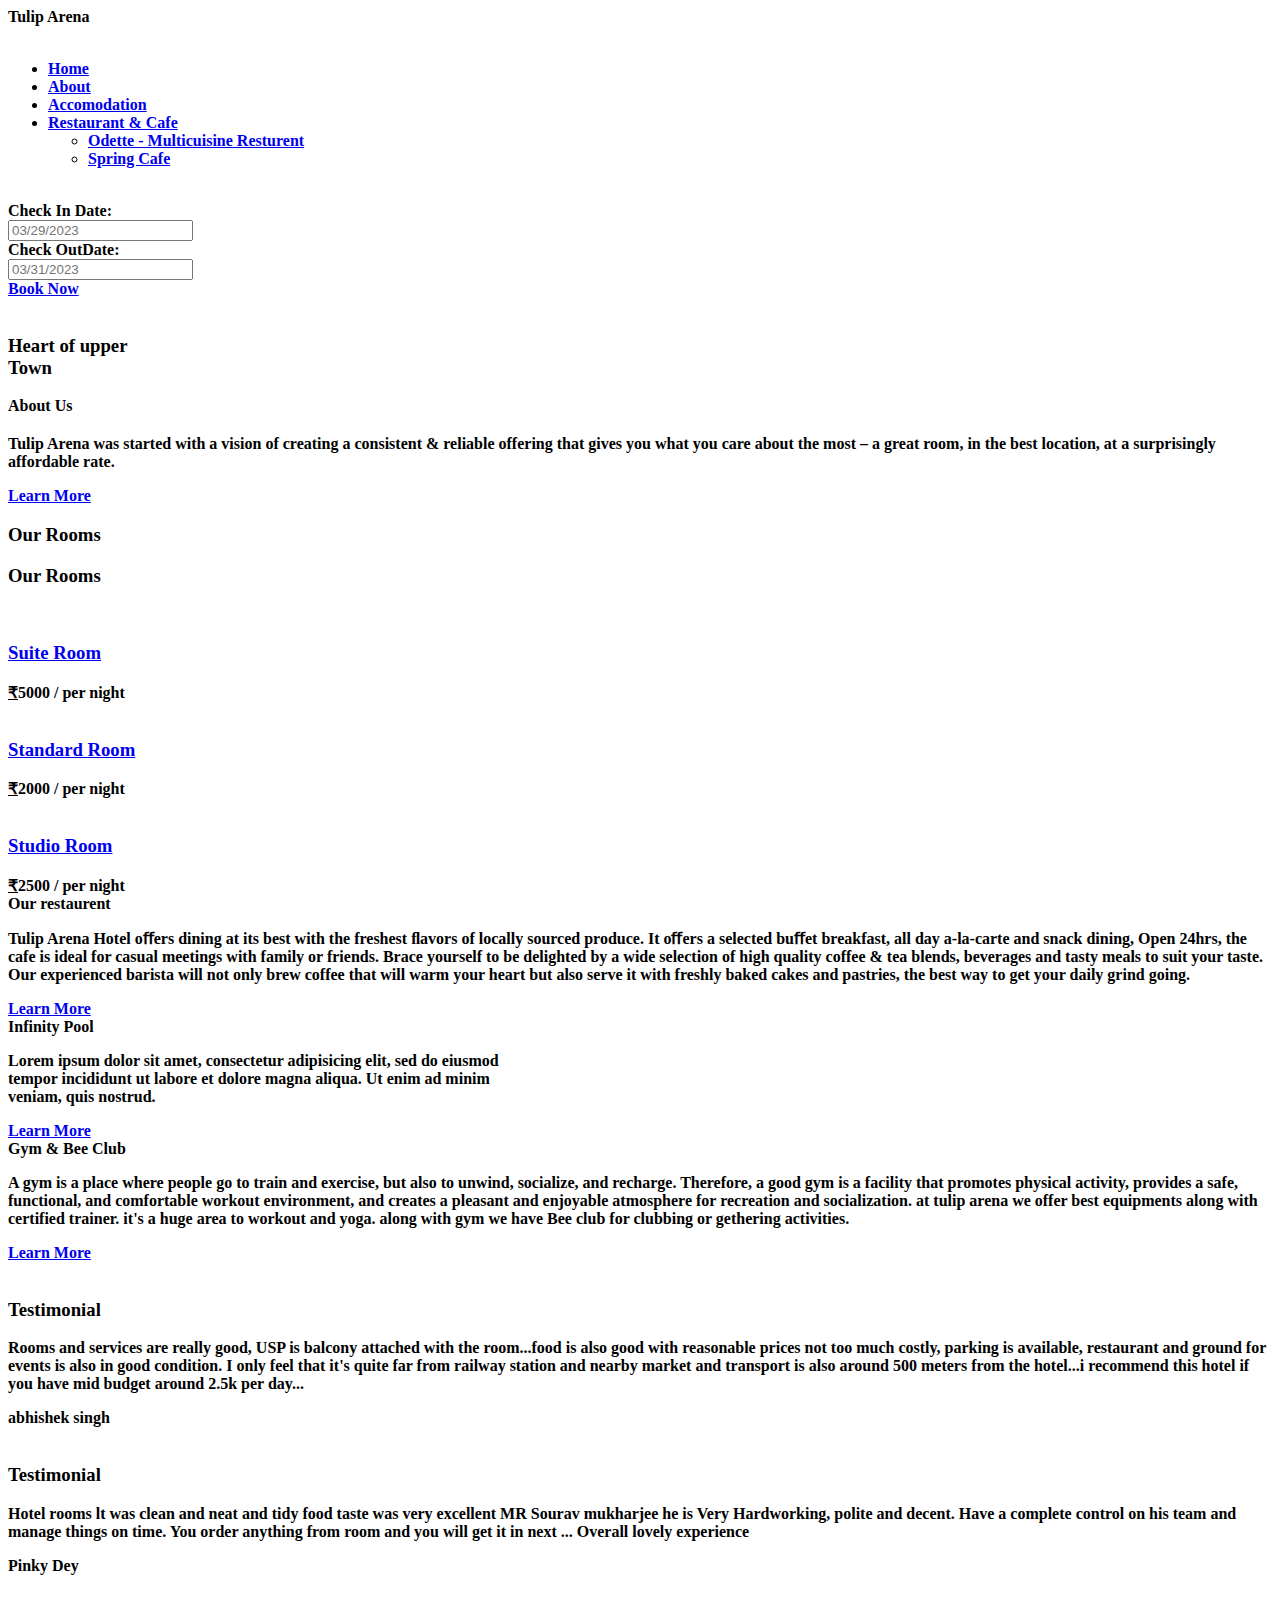
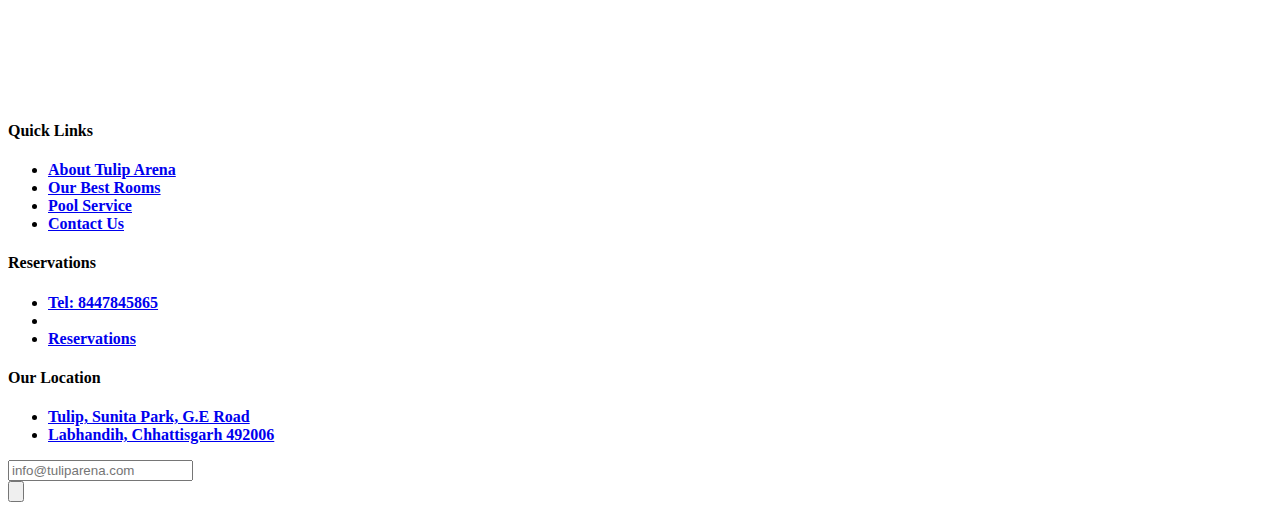
==== index.html @ 08079fbd "Add files via upload" ====
<!doctype html>
<html class="no-js" lang="zxx">
    <head>
        <meta charset="utf-8">
        <meta http-equiv="x-ua-compatible" content="ie=edge">
        <title>Tulip Arena</title>
        <meta name="description" content="">
        <meta name="viewport" content="width=device-width, initial-scale=1">

        <link rel="manifest" href="site.webmanifest">
		<link rel="shortcut icon" type="image/x-icon" href="assets/img/favicon.ico">

		<!-- CSS here -->
            <link rel="stylesheet" href="assets/css/bootstrap.min.css">
            <link rel="stylesheet" href="assets/css/owl.carousel.min.css">
            <link rel="stylesheet" href="assets/css/gijgo.css">
            <link rel="stylesheet" href="assets/css/slicknav.css">
            <link rel="stylesheet" href="assets/css/animate.min.css">
            <link rel="stylesheet" href="assets/css/magnific-popup.css">
            <link rel="stylesheet" href="assets/css/fontawesome-all.min.css">
            <link rel="stylesheet" href="assets/css/themify-icons.css">
            <link rel="stylesheet" href="assets/css/slick.css">
            <link rel="stylesheet" href="assets/css/nice-select.css">
            <link rel="stylesheet" href="assets/css/style.css">
            <link rel="stylesheet" href="assets/css/responsive.css">
   </head>

   <body>
       
    <!-- Preloader Start -->
    <div id="preloader-active">
        <div class="preloader d-flex align-items-center justify-content-center">
            <div class="preloader-inner position-relative">
                <div class="preloader-circle"></div>
                <div class="preloader-img pere-text">
                    <strong>Tulip Arena</b>
                </div>
            </div>
        </div>
    </div>
    <!-- Preloader Start -->

    <header>
        <!-- Header Start -->
       <div class="header-area header-sticky">
            <div class="main-header ">
                <div class="container">
                    <div class="row align-items-center">
                        <!-- logo -->
                        <div class="col-xl-2 col-lg-2">
                            <div class="logo f-right  ">
                               <a href="index.html"><img src="assets/img/logo/Screenshot 2023-03-29 153939.jpg" alt=""></a>
                            </div>
                        </div>
                    <div class="col-xl-8 col-lg-8">
                            <!-- main-menu -->
                            <div class="main-menu f-right d-none d-lg-block">
                                <nav>     
                                    <ul id="navigation">                                                                                                                                         
                                        <li><a href="index.html">Home</a></li>
                                        <li><a href="about.html">About</a></li>
                                        <li><a href="rooms.html">Accomodation</a></li>
                                        <li><a href="rest & cafe.html">Restaurant & Cafe</a>
                                            <ul class="submenu">
                                                <li><a href="#">Odette - Multicuisine Resturent</a>
                                                <li><a href="#">Spring Cafe</a></li>
                                            </ul>
                                        </li>  
                                    </ul>
                                </div>    
                                </nav>
                            </div>
                        </div>             
                        <div class="col-xl-2 col-lg-2">
                            <!-- header-btn -->
                        </div>
                        <!-- Mobile Menu -->
                        <div class="col-12">
                            <div class="mobile_menu d-block d-lg-none"></div>
                        </div>
                    </div>
                </div>
            </div>
       </div>
        <!-- Header End -->
    </header>
    <main>

        <!-- slider Area Start-->
        <div class="slider-area ">
                <a href="index.html"><img src="assets/img/hero/tulip banner02.jpg" alt=""></a>
        </div>
        <!-- slider Area End-->

        <div class="booking-area">
            <div class="container">
                
               <div class="row ">
               <div class="col-12">
                <form action="">
                <div class="booking-wrap d-flex justify-content-between align-items-center">

                    <!-- select in date -->
                    <div class="single-select-box mb-30">
                        <!-- select out date -->
                        <div class="boking-tittle">
                            <span> Check In Date:</span>
                        </div>
                        <div class="boking-datepicker">
                            <input id="datepicker1"  placeholder="03/29/2023" />
                        </div>
                   </div>
                    <!-- Single Select Box -->
                    <div class="single-select-box mb-30">
                        <!-- select out date -->
                        <div class="boking-tittle">
                            <span>Check OutDate:</span>
                        </div>
                        <div class="boking-datepicker">
                            <input id="datepicker2"  placeholder="03/31/2023" />
                        </div>
                   </div>
                    

                    <!-- Single Select Box -->
                    <div class="single-select-box pt-45 mb-30">
                        <a href="https://booking.tuliparena.com/booking/book-rooms-tuliparena" class="btn select-btn">Book Now</a>
                   </div>
               

                </div>
            </form>
               </div>
               </div>
            </div>
        </div>
        <!-- Booking Room End-->

        <!-- Make customer Start-->
        <section class="make-customer-area customar-padding fix">
            <div class="container-fluid p-0">
                <div class="row">
                   <div class="col-xl-5 col-lg-6">
                        <div class="customer-img mb-120">
                            <img src="assets/img/customer/ieo7ofoa.png" class="customar-img1" alt="">
                            <img src="assets/img/customer/customar2.png" class="customar-img2" alt="">
                            <div class="service-experience heartbeat">
                                <h3>Heart of upper<br>Town</h3>
                            </div>
                        </div>
                   </div>
                    <div class=" col-xl-4 col-lg-4">
                        <div class="customer-caption">
                            <span>About Us</span>
                            <h2></h2>
                            <div class="caption-details">
                                <p class="pera-dtails">Tulip Arena was started with a vision of creating a consistent & reliable offering that gives you what you care about the most – a great room, in the best location, at a surprisingly affordable rate. </p>
                                <a href="about.html" class="btn more-btn1">Learn More <i class="ti-angle-right"></i> </a>
                            </div>
                        </div>
                    </div>
                </div>
            </div>
        </section>
        <!-- Make customer End-->

        <!-- Room Start -->
        <section class="room-area">
            <div class="container">
                <div class="row justify-content-center">
                    <div class="col-xl-8">
                        <!--font-back-tittle  -->
                        <div class="font-back-tittle mb-45">
                            <div class="archivment-front">
                                <h3>Our Rooms</h3>
                            </div>
                            <h3 class="archivment-back">Our Rooms</h3>
                        </div>
                    </div>
                </div>
                <div class="row">
                    <div class="col-xl-4 col-lg-6 col-md-6">
                        <!-- Single Room -->
                        <div class="single-room mb-50">
                            <div class="room-img">
                               <a href="suit room.html"><img src="assets/img/rooms/IMG_4791.JPG" alt=""></a>
                            </div>
                            <div class="room-caption">
                                <h3><a href="suit room.html">Suite Room</a></h3>
                                <div class="per-night">
                                    <span><u>₹</u>5000 <span>/ per night</span></span>
                                </div>
                            </div>
                        </div>
                    </div>
                    <div class="col-xl-4 col-lg-6 col-md-6">
                        <!-- Single Room -->
                        <div class="single-room mb-50">
                            <div class="room-img">
                               <a href="rooms.html"><img src="assets/img/rooms/IMG_4954.JPG" alt=""></a>
                            </div>
                            <div class="room-caption">
                                <h3><a href="standard room.html">Standard Room</a></h3>
                                <div class="per-night">
                                    <span><u>₹</u>2000 <span>/ per night</span></span>
                                </div>
                            </div>
                        </div>
                    </div>
                    <div class="col-xl-4 col-lg-6 col-md-6">
                        <!-- Single Room -->
                        <div class="single-room mb-50">
                            <div class="room-img">
                               <a href="rooms.html"> <img src="assets/img/rooms/IMG_20220917_151944new1.jpg" alt=""></a>
                            </div>
                            <div class="room-caption">
                                <h3><a href="studio room.html">Studio Room</a></h3>
                                <div class="per-night">
                                    <span><u>₹</u>2500 <span>/ per night</span></span>
                                </div>
                            </div>
                        </div>
                    </div>   
            </div>

        </section>
        <!-- Room End -->

        <!-- Dining Start -->
        <div class="dining-area dining-padding-top">
            <!-- Single Left img -->
            <div class="single-dining-area left-img">
                <div class="container">
                    <div class="row justify-content-end">
                        <div class="col-lg-8 col-md-8">
                            <div class="dining-caption">
                                <span>Our restaurent</span>
                                <p>Tulip Arena Hotel oﬀers dining at its best with the freshest ﬂavors of locally sourced produce. It oﬀers a selected buﬀet breakfast, all day a-la-carte and snack dining, 
                                    Open 24hrs, the cafe is ideal for casual meetings with family or friends. Brace yourself to be delighted by a wide selection of high quality coffee & tea blends, beverages and tasty meals to suit your taste. 
                                    Our experienced barista will not only brew coffee that will warm your heart but also serve it with freshly baked cakes and pastries, the best way to get your daily grind going.</p>
                                <a href="rest & cafe.html" class="btn border-btn">Learn More <i class="ti-angle-right"></i> </a>
                            </div>
                        </div>
                    </div>
                </div>
            </div> 
            <!-- single Right img -->
            <div class="single-dining-area right-img">
                <div class="container">
                    <div class="row justify-content-start">
                        <div class="col-lg-8 col-md-8">
                            <div class="dining-caption text-right">
                                <span>Infinity Pool</span>
                                <p>Lorem ipsum dolor sit amet, consectetur adipisicing elit, sed do eiusmod<br> tempor incididunt ut labore et dolore magna aliqua. Ut enim ad minim <br>veniam, quis nostrud.</p>
                                <a href="pool.html" class="btn border-btn">Learn More  <i class="ti-angle-right"></i></a>
                            </div>
                        </div>
                    </div>
                </div>
            </div>
            <div class="single-dining-area left2-img">
                <div class="container">
                    <div class="row justify-content-end">
                        <div class="col-lg-8 col-md-8">
                            <div class="dining-caption">
                                <span>Gym & Bee Club</span>
                                <p>
                                    A gym is a place where people go to train and exercise, but also to unwind, socialize, and recharge. Therefore, a good gym is a facility that promotes physical activity, provides a safe, functional, and comfortable workout environment, 
                                    and creates a pleasant and enjoyable atmosphere for recreation and socialization. at tulip arena we offer best equipments along with certified trainer. it's a huge area to workout and yoga. along with gym we have Bee club for clubbing or gethering activities.</p>
                                <a href="services.html" class="btn border-btn">Learn More <i class="ti-angle-right"></i> </a>
                            </div>
                        </div>
                    </div>
                </div>
            </div> 
        </div>
        <!-- Dining End -->

        <!-- Testimonial Start -->
        <div class="testimonial-area testimonial-padding">
            <div class="container">
               <div class="row justify-content-center">
                    <div class="col-xl-9 col-lg-9 col-md-9">
                        <div class="h1-testimonial-active">
                            <!-- Single Testimonial -->
                            <div class="single-testimonial pt-65">
                                <!-- Testimonial tittle -->
                                <div class="font-back-tittle mb-105">
                                    <div class="archivment-front">
                                        <img src="assets/img/comment/unnamed (2).png" alt="">
                                    </div>
                                    <h3 class="archivment-back">Testimonial</h3>
                                </div>
                                 <!-- Testimonial Content -->
                                <div class="testimonial-caption text-center">
                                    <p>Rooms and services are really good, USP is balcony attached with the room...food is also good with reasonable prices not too much costly, parking is available, restaurant and ground for events is also in good condition. I only feel that it's quite far from railway station and nearby market and transport is also around 500 meters from the hotel...i recommend this hotel if you have mid budget around 2.5k per day...</p>
                                    <!-- Rattion -->
                                    <div class="testimonial-ratting">
                                        <i class="fas fa-star"></i>
                                        <i class="fas fa-star"></i>
                                        <i class="fas fa-star"></i>
                                        <i class="fas fa-star"></i>
                                        <i class="fas fa-star"></i>
                                    </div>
                                    <div class="rattiong-caption">
                                        <span>abhishek singh</span>
                                    </div>
                                </div>
                            </div>
                            <!-- Single Testimonial -->
                            <div class="single-testimonial  pt-65">
                                <!-- Testimonial tittle -->
                                <div class="font-back-tittle mb-105">
                                    <div class="archivment-front">
                                        <img src="assets/img/comment/unnamed 3.png" alt="">
                                    </div>
                                    <h3 class="archivment-back">Testimonial</h3>
                                </div>
                                <!-- Testimonial Content -->
                                <div class="testimonial-caption text-center">
                                    <p>Hotel rooms lt was clean and neat and tidy food taste was very excellent MR Sourav mukharjee he is Very Hardworking, polite and decent. Have a complete control on his team and manage things on time. You order anything from room and you will get it in next ... Overall lovely experience</p>
                                    <div class="testimonial-ratting">
                                        <a href="#"><i class="fas fa-star"></i></a>
                                        <a href="#"><i class="fas fa-star"></i></a>
                                        <a href="#"><i class="fas fa-star"></i></a>
                                        <a href="#"><i class="fas fa-star"></i></a>
                                        <a href="#"><i class="fas fa-star"></i></a>
                                    </div>
                                    <div class="rattiong-caption">
                                        <span>Pinky Dey</span>
                                    </div>
                                </div>
                            </div>
                        </div>
                    </div>
               </div>
            </div>
        </div>
        <!-- Testimonial End -->


        <!-- Gallery img Start-->
        <div class="gallery-area fix">
            <div class="container-fluid p-0">
                <div class="row">
                    <div class="col-md-12">
                        <div class="gallery-active owl-carousel">
                            <div class="gallery-img">
                                <a href="#"><img src="assets/img/gallery/1.jpg" alt=""></a>
                            </div>
                            <div class="gallery-img">
                                <a href="#"><img src="assets/img/gallery/Lawn 4.JPG" alt=""></a>
                            </div>
                            <div class="gallery-img">
                                <a href="#"><img src="assets/img/gallery/IMG-20211206-WA0007.jpg" alt=""></a>
                            </div>
                            <div class="gallery-img">
                                <a href="#"><img src="assets/img/gallery/IMG-20211114-WA0019.jpg" alt=""></a>
                            </div>
                            <div class="gallery-img">
                                <a href="#"><img src="assets/img/gallery/Reception 2.jpg" alt=""></a>
                            </div>
                            <div class="gallery-img">
                                <a href="#"><img src="assets/img/gallery/Gym1.jpg" alt=""></a>
                            </div>
                        </div>
                    </div>
                </div>
            </div>
        </div>
        <!-- Gallery img End-->
    </main>
   <footer>
       <!-- Footer Start-->
       <div class="footer-area black-bg footer-padding">
           <div class="container">
               <div class="row d-flex justify-content-between">
                   <div class="col-xl-3 col-lg-3 col-md-4 col-sm-6">
                      <div class="single-footer-caption mb-30">
                         <!-- logo -->
                         <div class="footer-logo">
                           <a href="index.html"><img src="assets/img/logo/logotulip.jpg" alt=""></a>
                         </div>
                         <div class="footer-social footer-social2">
                             <a href="https://www.facebook.com/tuliparena"><i class="fab fa-facebook-f"></i></a>
                             <a href="https://twitter.com/tuliparena"><i class="fab fa-twitter"></i></a>
                             <a href="https://www.instagram.com/tulip_arena/"><i class="fab fa-instagram"></i></a>
                         </div>
                      </div>
                   </div>
                   <div class="col-xl-3 col-lg-3 col-md-3 col-sm-5">
                       <div class="single-footer-caption mb-30">
                           <div class="footer-tittle">
                               <h4>Quick Links</h4>
                               <ul>
                                   <li><a href="about.html">About Tulip Arena</a></li>
                                   <li><a href="rooms.html">Our Best Rooms</a></li>
                                   <li><a href="pool.html">Pool Service</a></li>
                                   <li><a href="contact.html">Contact Us</a></li>
                               </ul>
                           </div>
                       </div>
                   </div>
                   <div class="col-xl-3 col-lg-3 col-md-3 col-sm-3">
                       <div class="single-footer-caption mb-30">
                           <div class="footer-tittle">
                               <h4>Reservations</h4>
                               <ul>
                                   <li><a href="#">Tel: 8447845865</a></li>
                                   <li><a href="#"></a></li>
                                   <li><a href="https://booking.tuliparena.com/booking/book-rooms-tuliparena">Reservations</a></li>
                               </ul>
                           </div>
                       </div>
                   </div>
                   <div class="col-xl-3 col-lg-3 col-md-4  col-sm-5">
                       <div class="single-footer-caption mb-30">
                           <div class="footer-tittle">
                               <h4>Our Location</h4>
                               <ul>
                                   <li><a href="#">Tulip, Sunita Park, G.E Road</a></li>
                                   <li><a href="#">Labhandih, Chhattisgarh 492006</a></li>
                               </ul>
                               <!-- Form -->
                                <div class="footer-form" >
                                    <div id="mc_embed_signup">
                                        <form target="_blank" action="https://spondonit.us12.list-manage.com/subscribe/post?u=1462626880ade1ac87bd9c93a&amp;id=92a4423d01"
                                        method="get" class="subscribe_form relative mail_part">
                                            <input type="email" name="email" id="newsletter-form-email" placeholder="info@tuliparena.com"
                                            class="placeholder hide-on-focus" onfocus="this.placeholder = ''"
                                            onblur="this.placeholder = ' info@tuliparena.com '">
                                            <div class="form-icon">
                                              <button type="submit" name="submit" id="newsletter-submit"
                                              class="email_icon newsletter-submit button-contactForm"><img src="assets/img/logo/form-iocn.jpg" alt=""></button>
                                            </div>
                                            <div class="mt-10 info"></div>
                                        </form>
                                    </div>
                                </div>
                           </div>
                       </div>
                   </div>
               </div>
           </div>
       </div>
       <!-- Footer End-->
   </footer>
   
	<!-- JS here -->
	
		<!-- All JS Custom Plugins Link Here here -->
        <script src="./assets/js/vendor/modernizr-3.5.0.min.js"></script>
		
		<!-- Jquery, Popper, Bootstrap -->
		<script src="./assets/js/vendor/jquery-1.12.4.min.js"></script>
        <script src="./assets/js/popper.min.js"></script>
        <script src="./assets/js/bootstrap.min.js"></script>
	    <!-- Jquery Mobile Menu -->
        <script src="./assets/js/jquery.slicknav.min.js"></script>

		<!-- Jquery Slick , Owl-Carousel Plugins -->
        <script src="./assets/js/owl.carousel.min.js"></script>
        <script src="./assets/js/slick.min.js"></script>
        <!-- Date Picker -->
        <script src="./assets/js/gijgo.min.js"></script>
		<!-- One Page, Animated-HeadLin -->
        <script src="./assets/js/wow.min.js"></script>
		<script src="./assets/js/animated.headline.js"></script>
        <script src="./assets/js/jquery.magnific-popup.js"></script>

		<!-- Scrollup, nice-select, sticky -->
        <script src="./assets/js/jquery.scrollUp.min.js"></script>
        <script src="./assets/js/jquery.nice-select.min.js"></script>
		<script src="./assets/js/jquery.sticky.js"></script>
        
        <!-- contact js -->
        <script src="./assets/js/contact.js"></script>
        <script src="./assets/js/jquery.form.js"></script>
        <script src="./assets/js/jquery.validate.min.js"></script>
        <script src="./assets/js/mail-script.js"></script>
        <script src="./assets/js/jquery.ajaxchimp.min.js"></script>
        
		<!-- Jquery Plugins, main Jquery -->	
        <script src="./assets/js/plugins.js"></script>
        <script src="./assets/js/main.js"></script>
        
    </body>
</html>
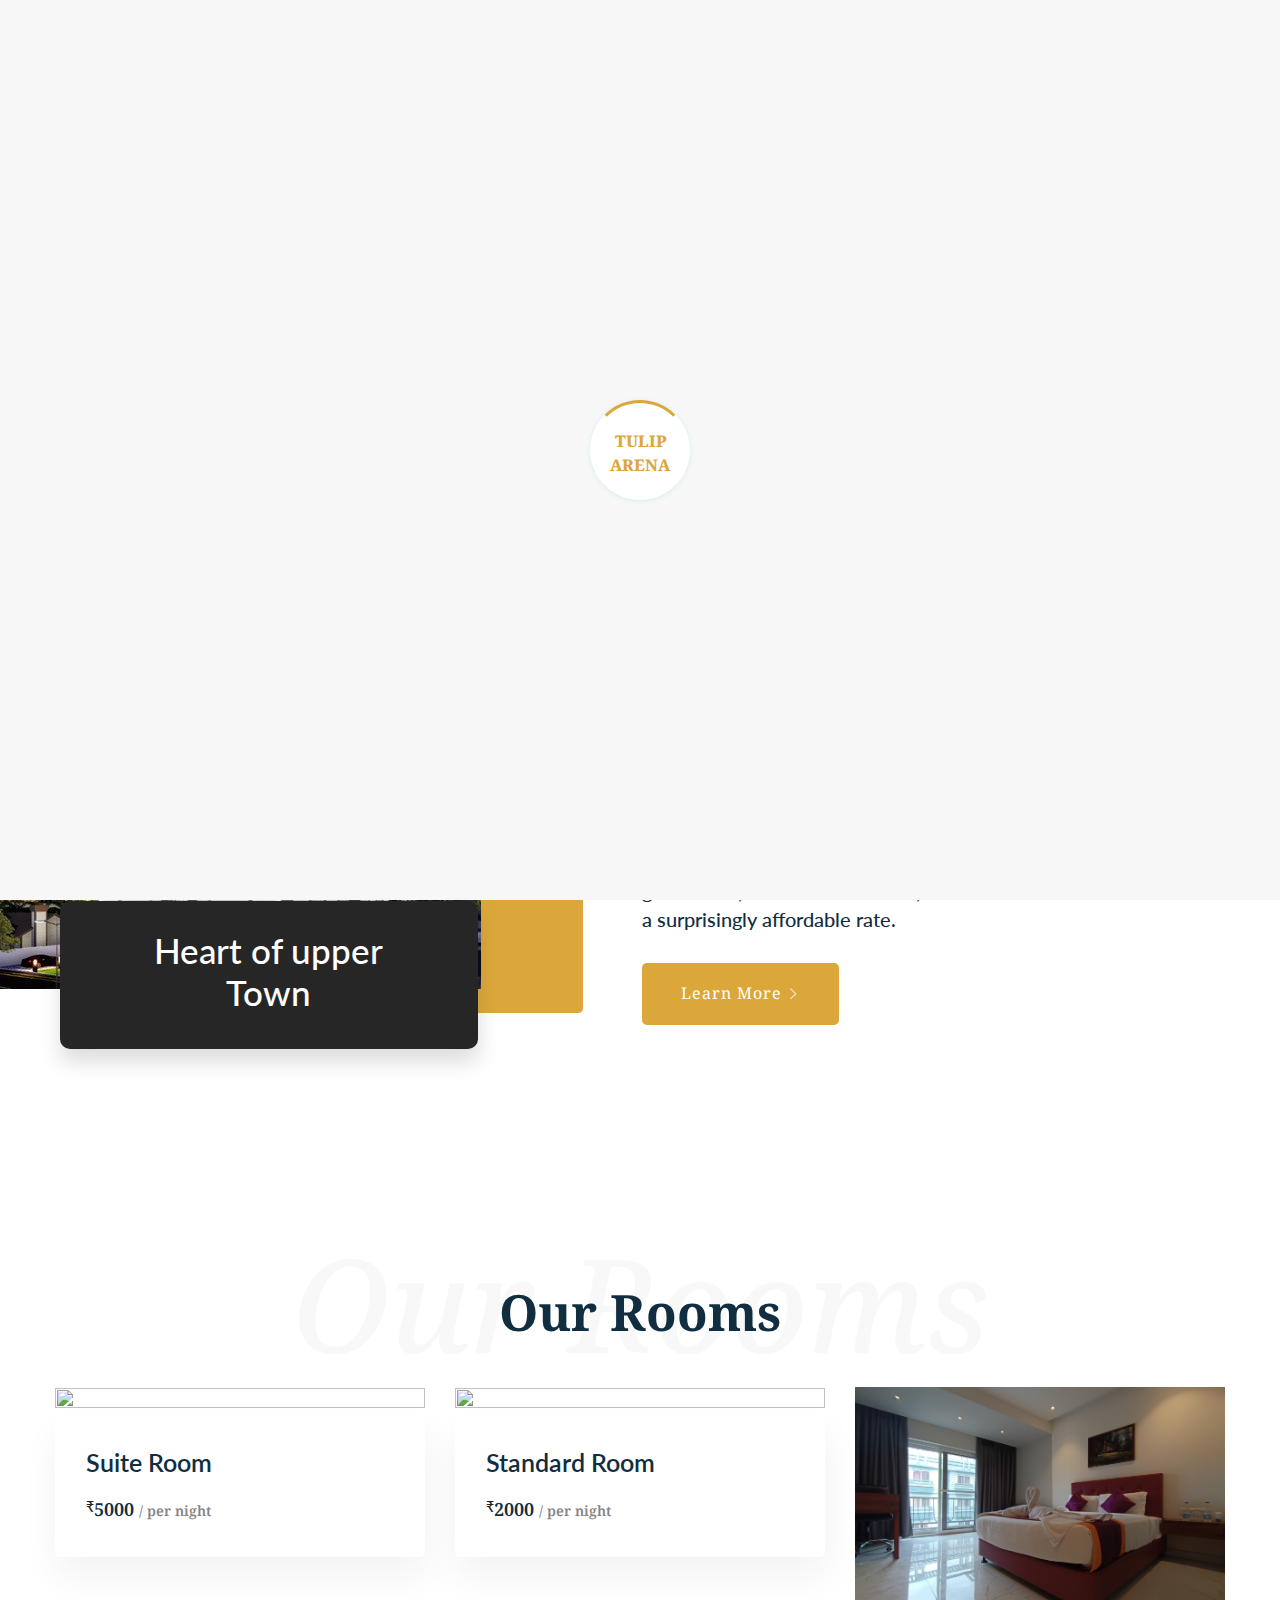
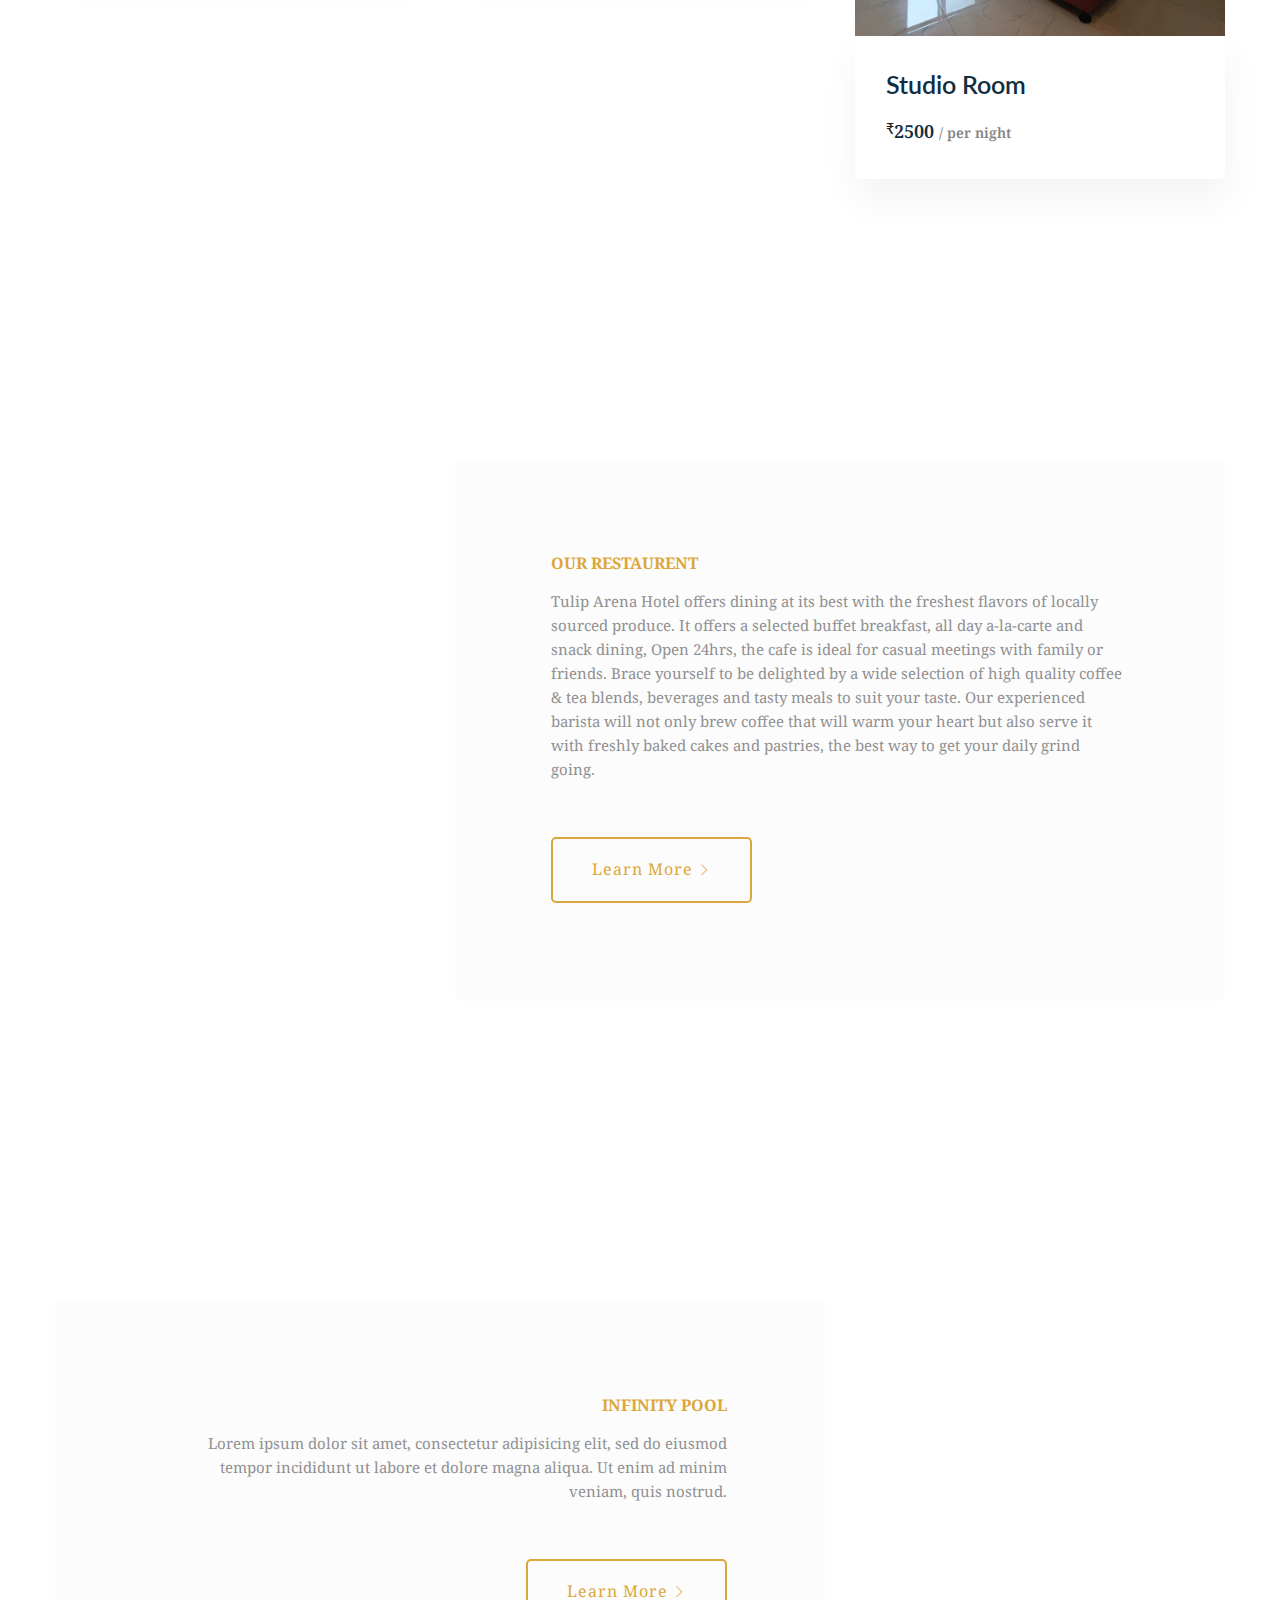
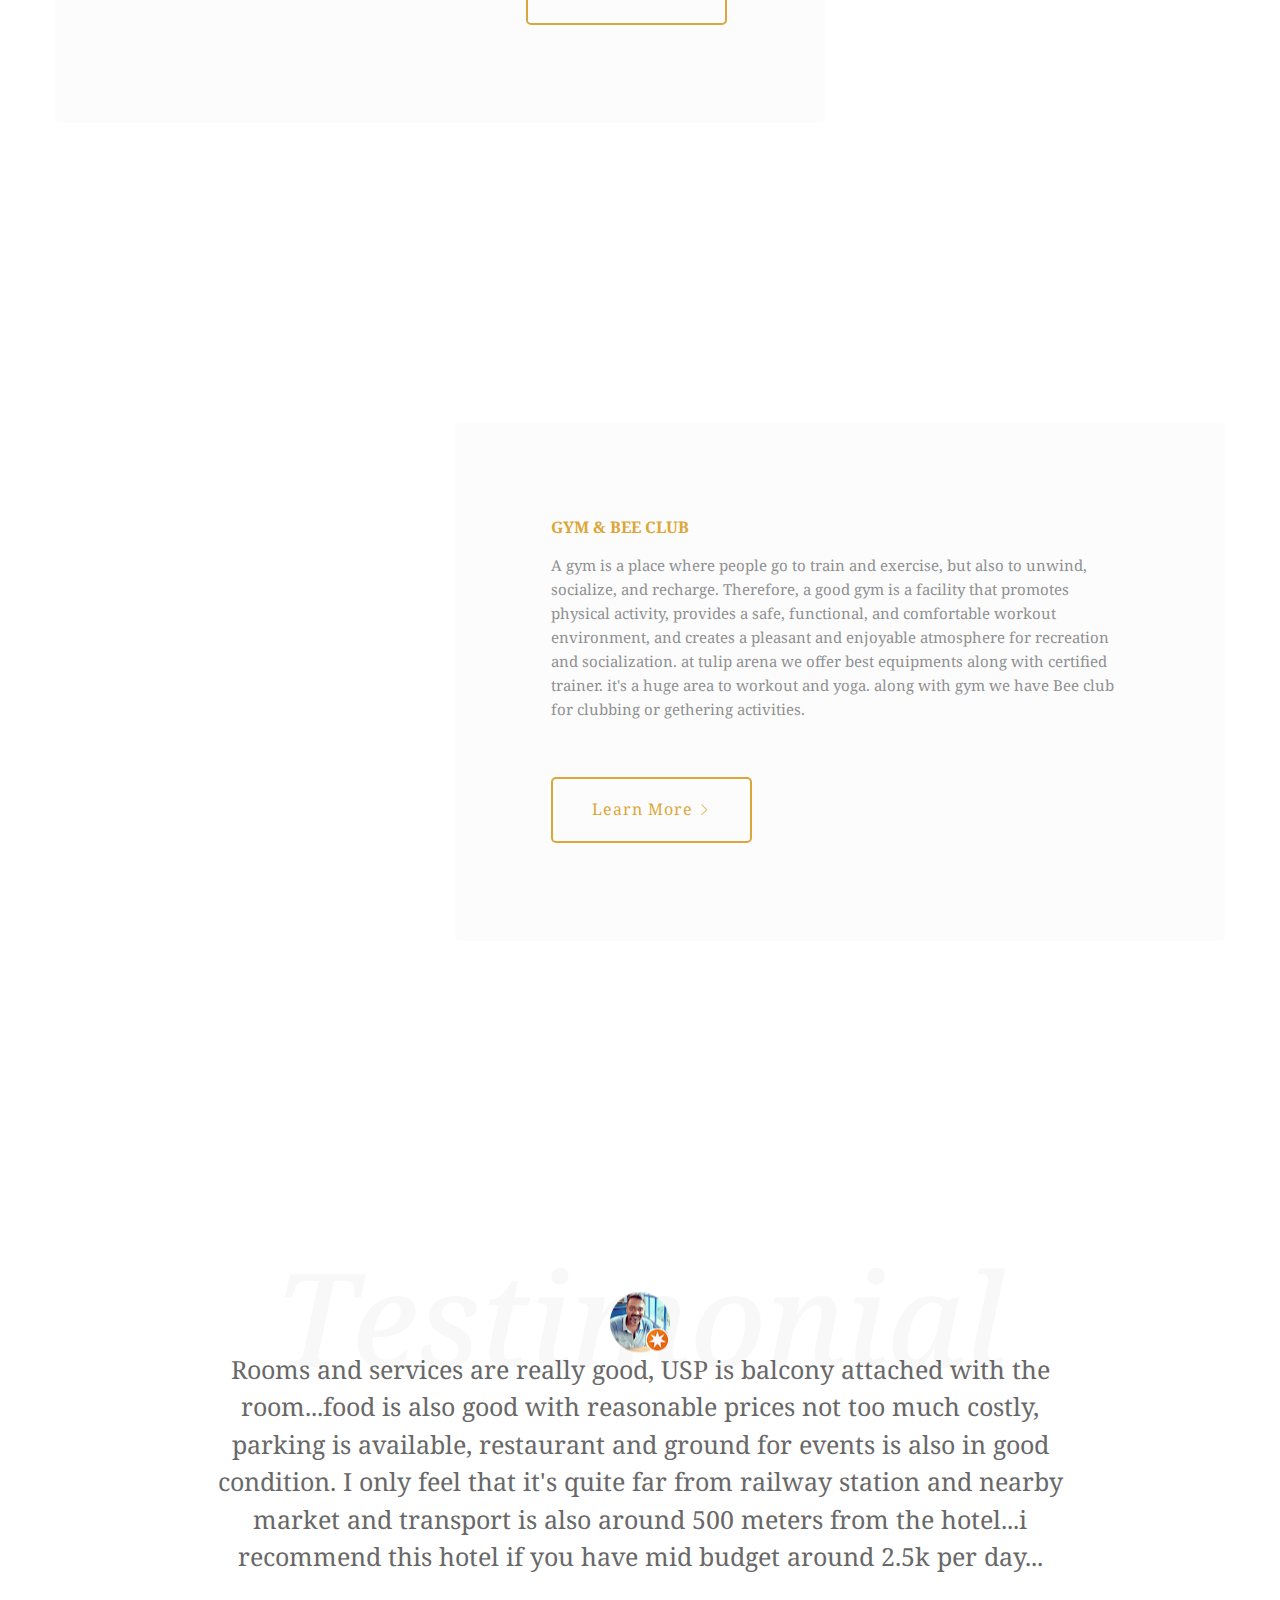
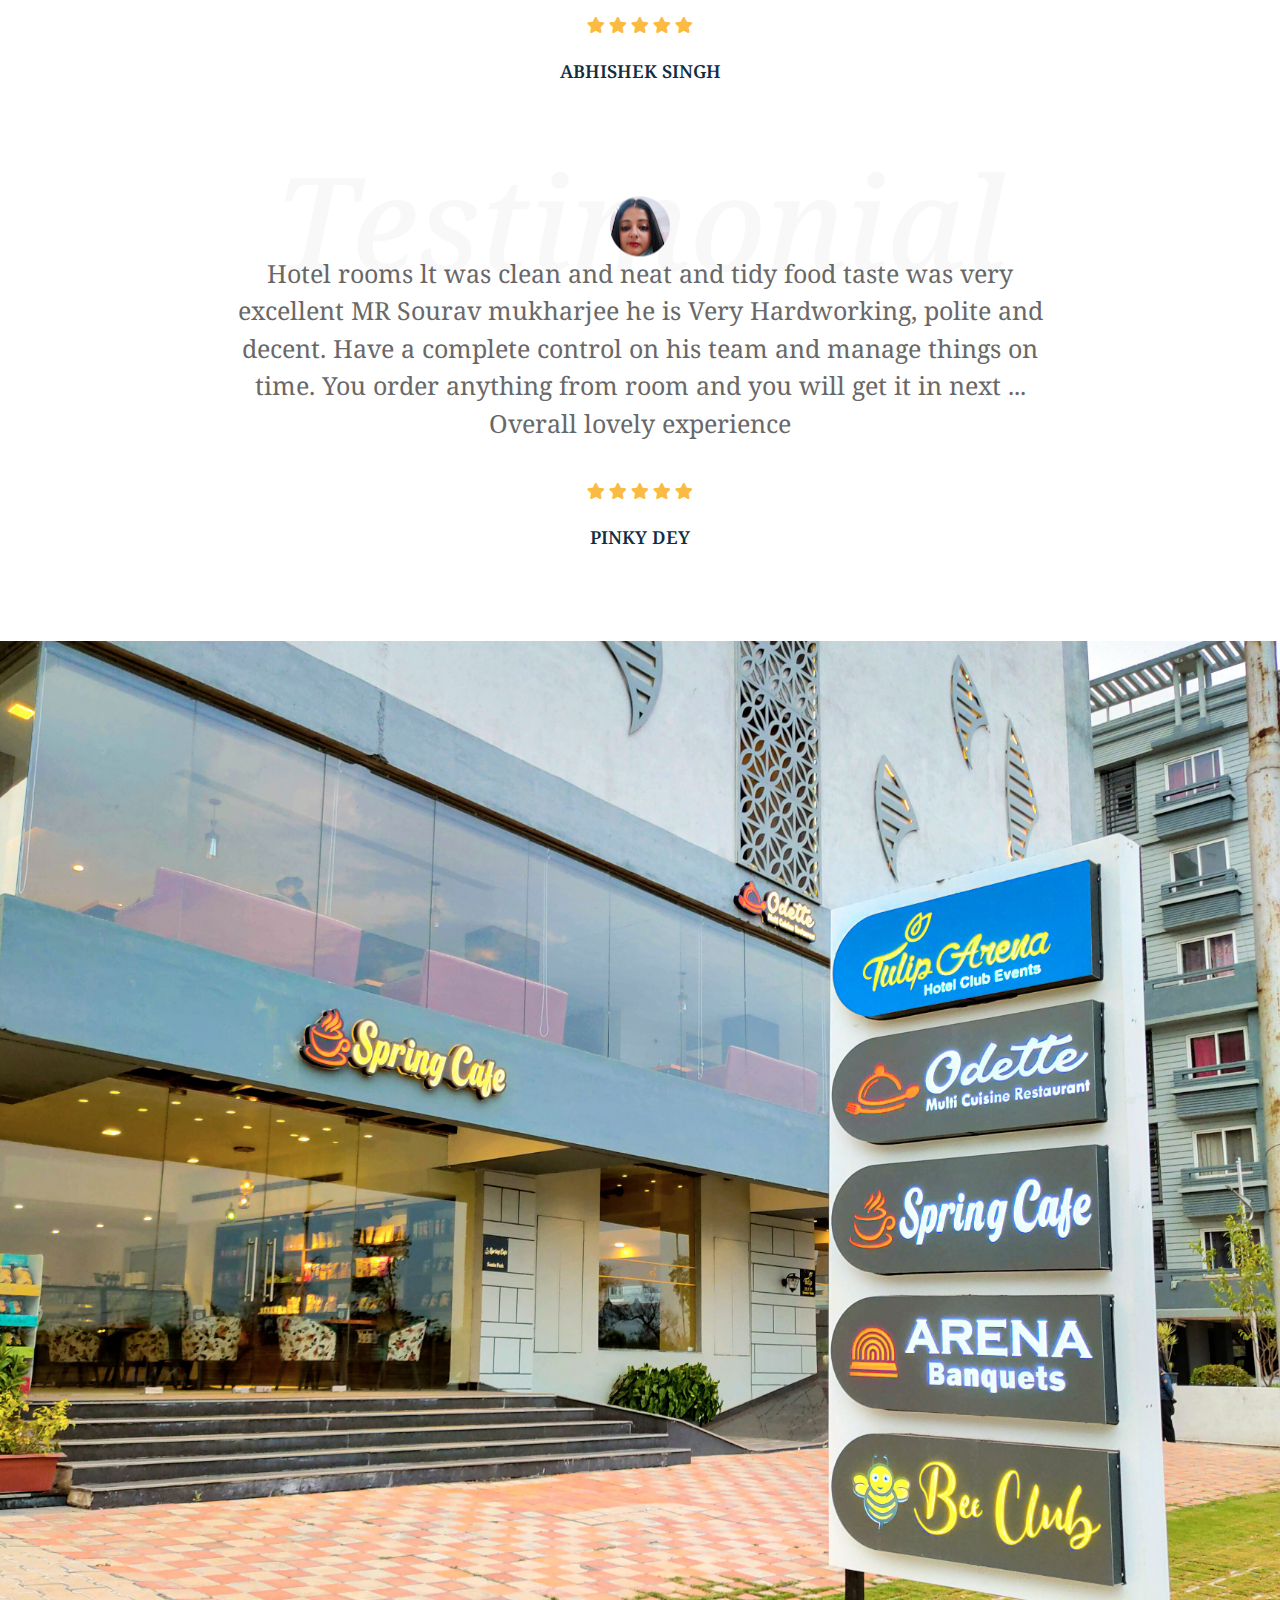
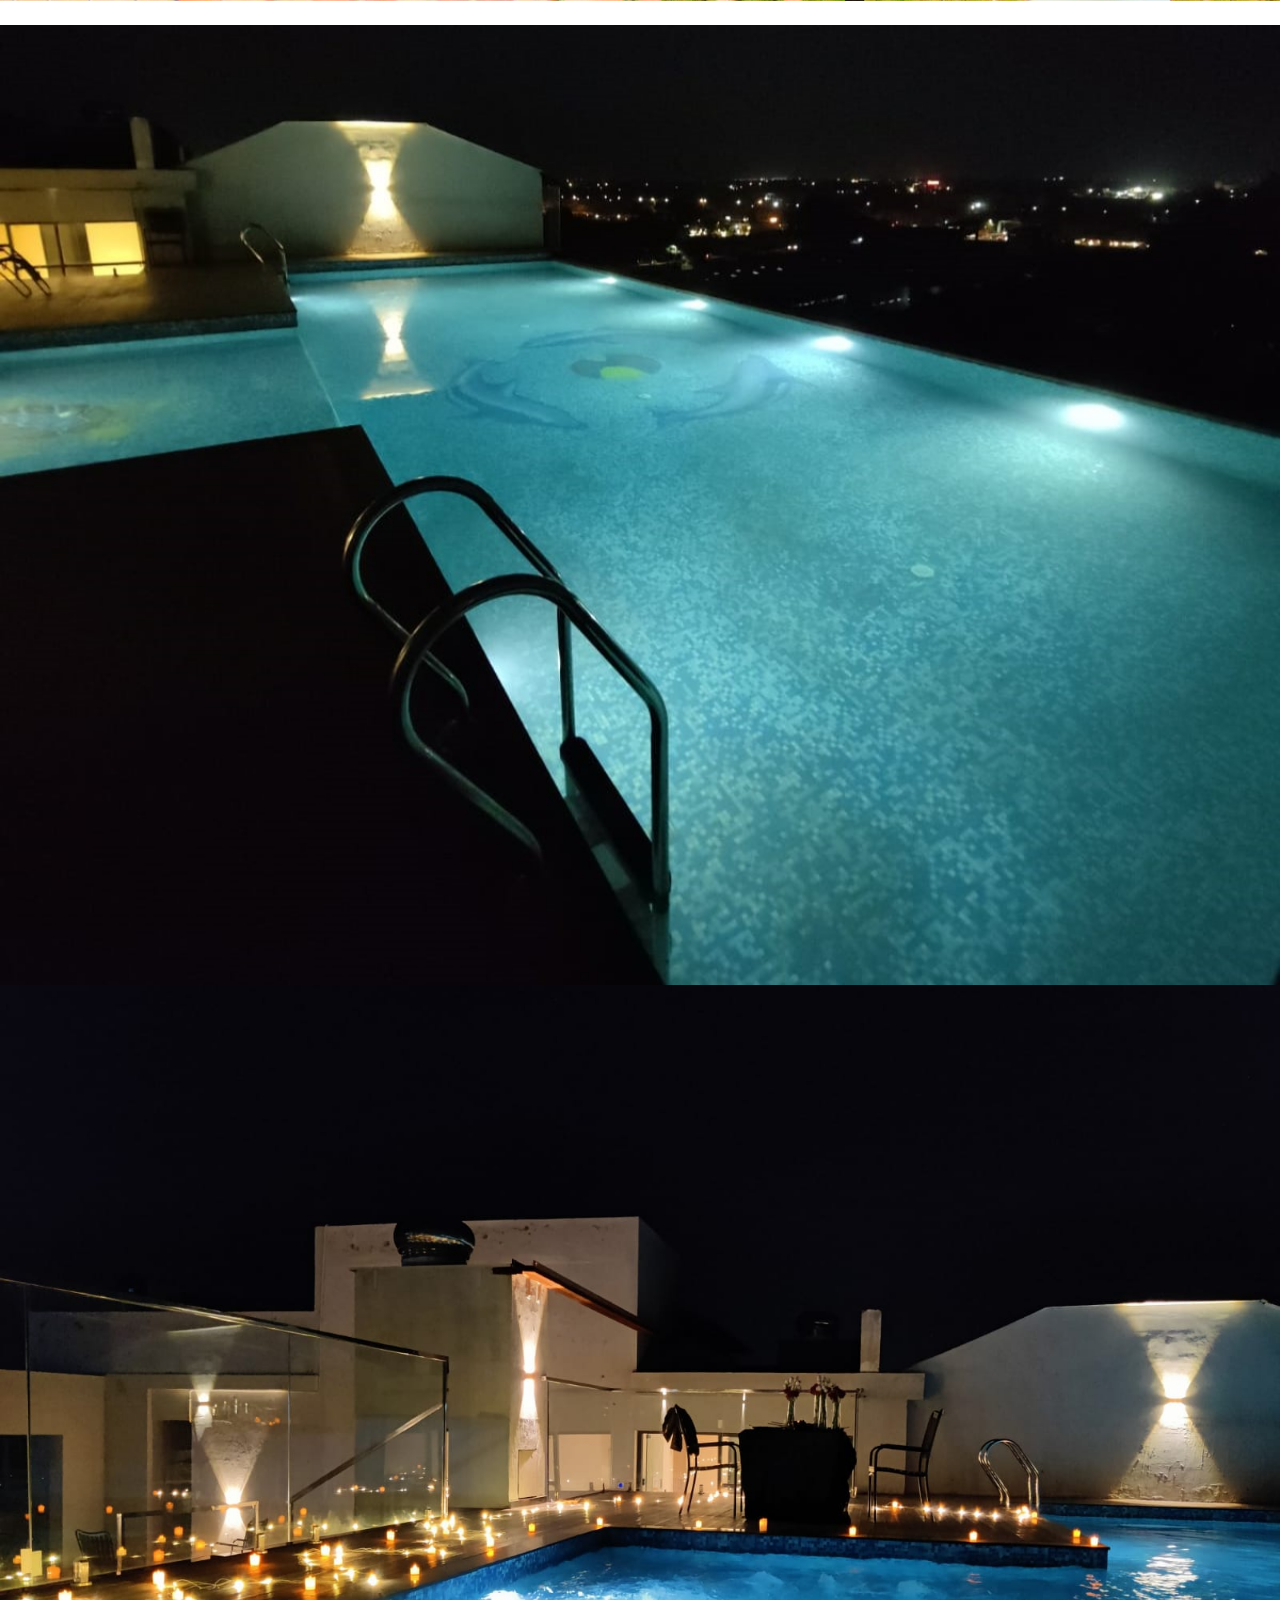
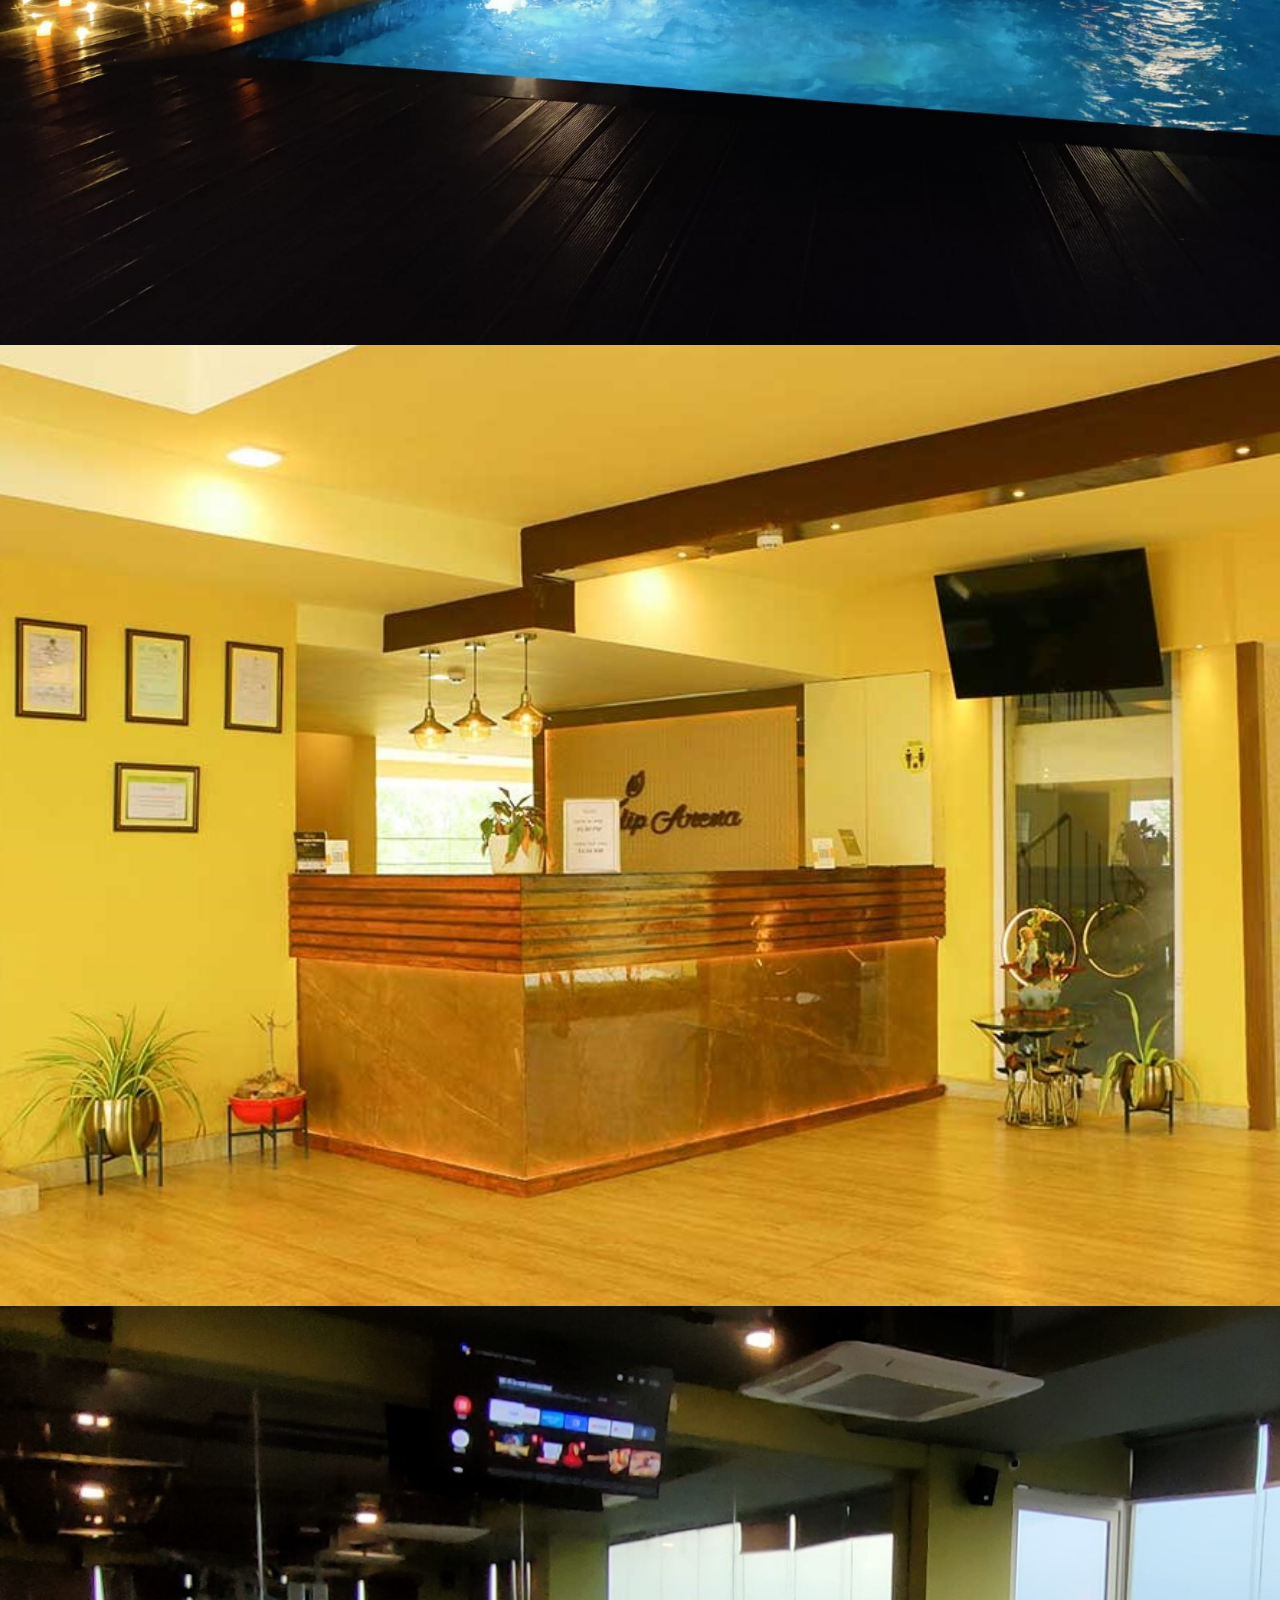
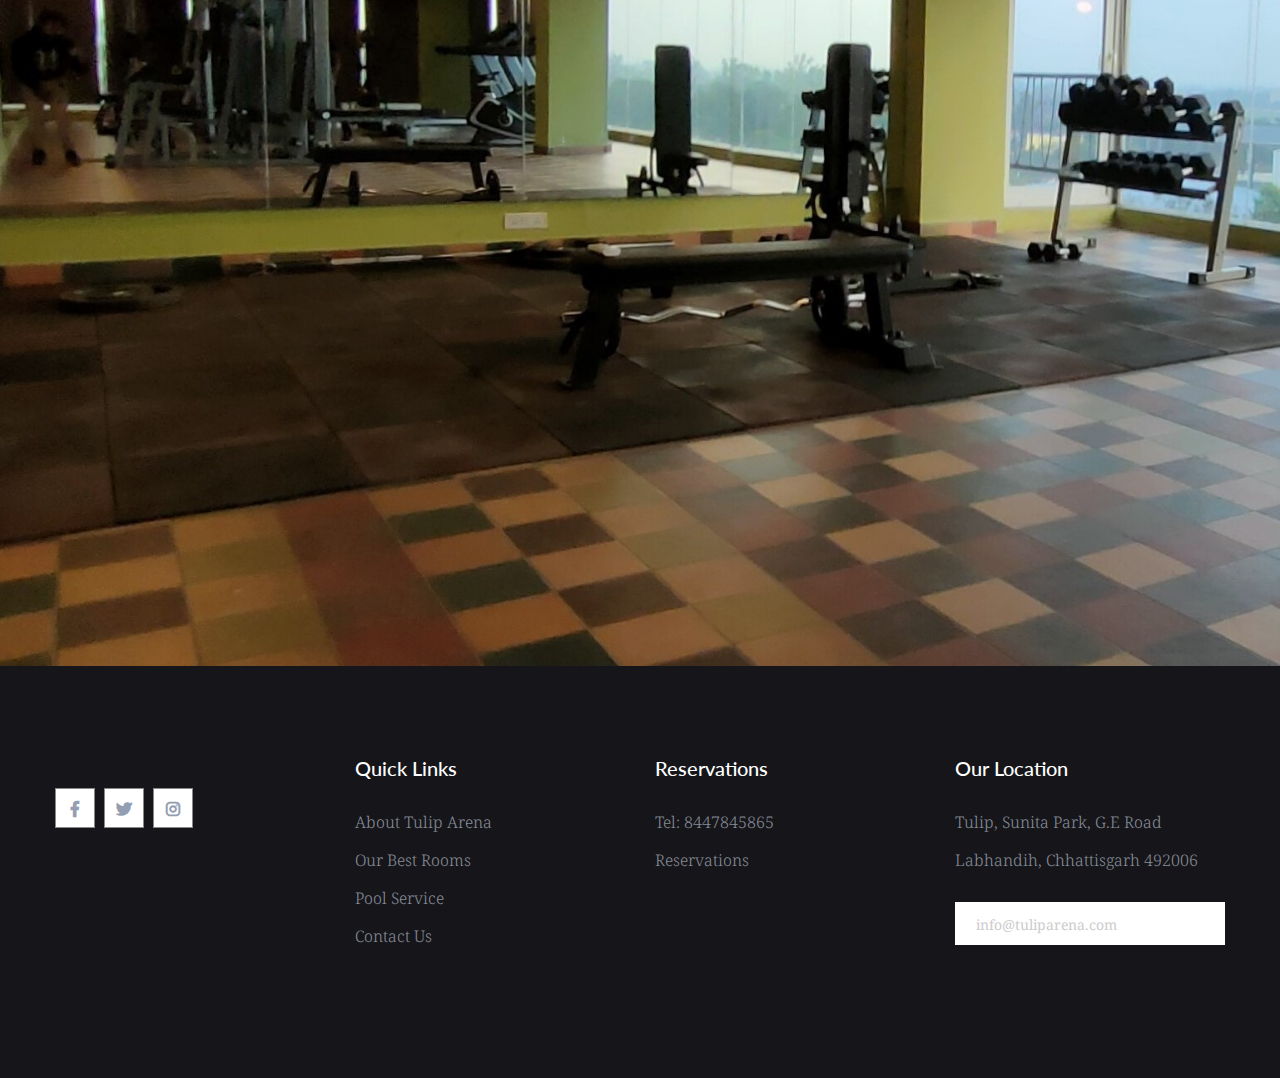
==== commit 0bf4a9e1: "Update index.html" ====
--- a/index.html
+++ b/index.html
@@ -11,18 +11,18 @@
 		<link rel="shortcut icon" type="image/x-icon" href="assets/img/favicon.ico">
 
 		<!-- CSS here -->
-            <link rel="stylesheet" href="assets/css/bootstrap.min.css">
-            <link rel="stylesheet" href="assets/css/owl.carousel.min.css">
-            <link rel="stylesheet" href="assets/css/gijgo.css">
-            <link rel="stylesheet" href="assets/css/slicknav.css">
-            <link rel="stylesheet" href="assets/css/animate.min.css">
-            <link rel="stylesheet" href="assets/css/magnific-popup.css">
-            <link rel="stylesheet" href="assets/css/fontawesome-all.min.css">
-            <link rel="stylesheet" href="assets/css/themify-icons.css">
-            <link rel="stylesheet" href="assets/css/slick.css">
-            <link rel="stylesheet" href="assets/css/nice-select.css">
-            <link rel="stylesheet" href="assets/css/style.css">
-            <link rel="stylesheet" href="assets/css/responsive.css">
+            <link rel="stylesheet" href="css/bootstrap.min.css">
+            <link rel="stylesheet" href="css/owl.carousel.min.css">
+            <link rel="stylesheet" href="css/gijgo.css">
+            <link rel="stylesheet" href="css/slicknav.css">
+            <link rel="stylesheet" href="css/animate.min.css">
+            <link rel="stylesheet" href="css/magnific-popup.css">
+            <link rel="stylesheet" href="css/fontawesome-all.min.css">
+            <link rel="stylesheet" href="css/themify-icons.css">
+            <link rel="stylesheet" href="css/slick.css">
+            <link rel="stylesheet" href="css/nice-select.css">
+            <link rel="stylesheet" href="css/style.css">
+            <link rel="stylesheet" href="css/responsive.css">
    </head>
 
    <body>
@@ -49,7 +49,7 @@
                         <!-- logo -->
                         <div class="col-xl-2 col-lg-2">
                             <div class="logo f-right  ">
-                               <a href="index.html"><img src="assets/img/logo/Screenshot 2023-03-29 153939.jpg" alt=""></a>
+                               <a href="index.html"><img src="logo/Screenshot 2023-03-29 153939.jpg" alt=""></a>
                             </div>
                         </div>
                     <div class="col-xl-8 col-lg-8">
@@ -88,7 +88,7 @@
 
         <!-- slider Area Start-->
         <div class="slider-area ">
-                <a href="index.html"><img src="assets/img/hero/tulip banner02.jpg" alt=""></a>
+                <a href="index.html"><img src="hero/tulip banner02.jpg" alt=""></a>
         </div>
         <!-- slider Area End-->
 
@@ -142,8 +142,8 @@
                 <div class="row">
                    <div class="col-xl-5 col-lg-6">
                         <div class="customer-img mb-120">
-                            <img src="assets/img/customer/ieo7ofoa.png" class="customar-img1" alt="">
-                            <img src="assets/img/customer/customar2.png" class="customar-img2" alt="">
+                            <img src="customer/ieo7ofoa.png" class="customar-img1" alt="">
+                            <img src="customer/customar2.png" class="customar-img2" alt="">
                             <div class="service-experience heartbeat">
                                 <h3>Heart of upper<br>Town</h3>
                             </div>
@@ -183,7 +183,7 @@
                         <!-- Single Room -->
                         <div class="single-room mb-50">
                             <div class="room-img">
-                               <a href="suit room.html"><img src="assets/img/rooms/IMG_4791.JPG" alt=""></a>
+                               <a href="suit room.html"><img src="rooms/IMG_4791.JPG" alt=""></a>
                             </div>
                             <div class="room-caption">
                                 <h3><a href="suit room.html">Suite Room</a></h3>
@@ -197,7 +197,7 @@
                         <!-- Single Room -->
                         <div class="single-room mb-50">
                             <div class="room-img">
-                               <a href="rooms.html"><img src="assets/img/rooms/IMG_4954.JPG" alt=""></a>
+                               <a href="rooms.html"><img src="rooms/IMG_4954.JPG" alt=""></a>
                             </div>
                             <div class="room-caption">
                                 <h3><a href="standard room.html">Standard Room</a></h3>
@@ -211,7 +211,7 @@
                         <!-- Single Room -->
                         <div class="single-room mb-50">
                             <div class="room-img">
-                               <a href="rooms.html"> <img src="assets/img/rooms/IMG_20220917_151944new1.jpg" alt=""></a>
+                               <a href="rooms.html"> <img src="rooms/IMG_20220917_151944new1.jpg" alt=""></a>
                             </div>
                             <div class="room-caption">
                                 <h3><a href="studio room.html">Studio Room</a></h3>
@@ -287,7 +287,7 @@
                                 <!-- Testimonial tittle -->
                                 <div class="font-back-tittle mb-105">
                                     <div class="archivment-front">
-                                        <img src="assets/img/comment/unnamed (2).png" alt="">
+                                        <img src="comment/unnamed (2).png" alt="">
                                     </div>
                                     <h3 class="archivment-back">Testimonial</h3>
                                 </div>
@@ -312,7 +312,7 @@
                                 <!-- Testimonial tittle -->
                                 <div class="font-back-tittle mb-105">
                                     <div class="archivment-front">
-                                        <img src="assets/img/comment/unnamed 3.png" alt="">
+                                        <img src="comment/unnamed 3.png" alt="">
                                     </div>
                                     <h3 class="archivment-back">Testimonial</h3>
                                 </div>
@@ -346,22 +346,22 @@
                     <div class="col-md-12">
                         <div class="gallery-active owl-carousel">
                             <div class="gallery-img">
-                                <a href="#"><img src="assets/img/gallery/1.jpg" alt=""></a>
-                            </div>
-                            <div class="gallery-img">
-                                <a href="#"><img src="assets/img/gallery/Lawn 4.JPG" alt=""></a>
-                            </div>
-                            <div class="gallery-img">
-                                <a href="#"><img src="assets/img/gallery/IMG-20211206-WA0007.jpg" alt=""></a>
-                            </div>
-                            <div class="gallery-img">
-                                <a href="#"><img src="assets/img/gallery/IMG-20211114-WA0019.jpg" alt=""></a>
-                            </div>
-                            <div class="gallery-img">
-                                <a href="#"><img src="assets/img/gallery/Reception 2.jpg" alt=""></a>
-                            </div>
-                            <div class="gallery-img">
-                                <a href="#"><img src="assets/img/gallery/Gym1.jpg" alt=""></a>
+                                <a href="#"><img src="gallery/1.jpg" alt=""></a>
+                            </div>
+                            <div class="gallery-img">
+                                <a href="#"><img src="gallery/Lawn 4.JPG" alt=""></a>
+                            </div>
+                            <div class="gallery-img">
+                                <a href="#"><img src="gallery/IMG-20211206-WA0007.jpg" alt=""></a>
+                            </div>
+                            <div class="gallery-img">
+                                <a href="#"><img src="gallery/IMG-20211114-WA0019.jpg" alt=""></a>
+                            </div>
+                            <div class="gallery-img">
+                                <a href="#"><img src="gallery/Reception 2.jpg" alt=""></a>
+                            </div>
+                            <div class="gallery-img">
+                                <a href="#"><img src="gallery/Gym1.jpg" alt=""></a>
                             </div>
                         </div>
                     </div>
@@ -379,7 +379,7 @@
                       <div class="single-footer-caption mb-30">
                          <!-- logo -->
                          <div class="footer-logo">
-                           <a href="index.html"><img src="assets/img/logo/logotulip.jpg" alt=""></a>
+                           <a href="index.html"><img src="logo/logotulip.jpg" alt=""></a>
                          </div>
                          <div class="footer-social footer-social2">
                              <a href="https://www.facebook.com/tuliparena"><i class="fab fa-facebook-f"></i></a>
@@ -449,40 +449,40 @@
 	<!-- JS here -->
 	
 		<!-- All JS Custom Plugins Link Here here -->
-        <script src="./assets/js/vendor/modernizr-3.5.0.min.js"></script>
+        <script src=".js/vendor/modernizr-3.5.0.min.js"></script>
 		
 		<!-- Jquery, Popper, Bootstrap -->
 		<script src="./assets/js/vendor/jquery-1.12.4.min.js"></script>
-        <script src="./assets/js/popper.min.js"></script>
-        <script src="./assets/js/bootstrap.min.js"></script>
+        <script src=".js/popper.min.js"></script>
+        <script src=".js/bootstrap.min.js"></script>
 	    <!-- Jquery Mobile Menu -->
-        <script src="./assets/js/jquery.slicknav.min.js"></script>
+        <script src=".js/jquery.slicknav.min.js"></script>
 
 		<!-- Jquery Slick , Owl-Carousel Plugins -->
-        <script src="./assets/js/owl.carousel.min.js"></script>
-        <script src="./assets/js/slick.min.js"></script>
+        <script src=".js/owl.carousel.min.js"></script>
+        <script src=".js/slick.min.js"></script>
         <!-- Date Picker -->
-        <script src="./assets/js/gijgo.min.js"></script>
+        <script src=".js/gijgo.min.js"></script>
 		<!-- One Page, Animated-HeadLin -->
-        <script src="./assets/js/wow.min.js"></script>
-		<script src="./assets/js/animated.headline.js"></script>
-        <script src="./assets/js/jquery.magnific-popup.js"></script>
+        <script src=".js/wow.min.js"></script>
+		<script src=".js/animated.headline.js"></script>
+        <script src=".js/jquery.magnific-popup.js"></script>
 
 		<!-- Scrollup, nice-select, sticky -->
-        <script src="./assets/js/jquery.scrollUp.min.js"></script>
-        <script src="./assets/js/jquery.nice-select.min.js"></script>
-		<script src="./assets/js/jquery.sticky.js"></script>
+        <script src=".js/jquery.scrollUp.min.js"></script>
+        <script src=".js/jquery.nice-select.min.js"></script>
+		<script src=".js/jquery.sticky.js"></script>
         
         <!-- contact js -->
-        <script src="./assets/js/contact.js"></script>
-        <script src="./assets/js/jquery.form.js"></script>
-        <script src="./assets/js/jquery.validate.min.js"></script>
-        <script src="./assets/js/mail-script.js"></script>
-        <script src="./assets/js/jquery.ajaxchimp.min.js"></script>
+        <script src=".js/contact.js"></script>
+        <script src=".js/jquery.form.js"></script>
+        <script src=".js/jquery.validate.min.js"></script>
+        <script src=".js/mail-script.js"></script>
+        <script src=".js/jquery.ajaxchimp.min.js"></script>
         
 		<!-- Jquery Plugins, main Jquery -->	
-        <script src="./assets/js/plugins.js"></script>
-        <script src="./assets/js/main.js"></script>
+        <script src=".js/plugins.js"></script>
+        <script src=".js/main.js"></script>
         
     </body>
-</html>+</html>
--- a/css/gijgo.css
+++ b/css/gijgo.css
@@ -0,0 +1,2698 @@
+.gj-button {
+    background-color: #f5f5f5;
+    border: 1px solid #ddd;
+    color: #000;
+    border-radius: 3px;
+    padding: 6px 10px;
+    cursor: pointer;
+}
+
+.gj-unselectable {
+    -webkit-touch-callout: none;
+    -webkit-user-select: none;
+    -khtml-user-select: none;
+    -moz-user-select: none;
+    -ms-user-select: none;
+    user-select: none;
+}
+
+.gj-row {
+    display: -webkit-box;
+    display: -ms-flexbox;
+    display: flex;
+    -ms-flex-wrap: wrap;
+    flex-wrap: wrap;
+}
+
+.gj-margin-left-5 {
+    margin-left: 5px;
+}
+
+.gj-margin-left-10 {
+    margin-left: 10px;
+}
+
+.gj-width-full {
+    width: 100%;
+}
+
+.gj-cursor-pointer {
+    cursor: pointer;
+}
+
+.gj-text-align-center {
+    text-align: center;
+}
+
+.gj-font-size-16 {
+    font-size: 16px;
+}
+
+.gj-hidden {
+    display: none;
+}
+
+/** Material Design */
+.gj-button-md {
+    background: 0 0;
+    border: none;
+    border-radius: 2px;
+    color: rgba(0, 0, 0, 0.87);
+    position: relative;
+    height: 36px;
+    margin: 0;
+    min-width: 64px;
+    padding: 0 16px;
+    display: inline-block;
+    font-family: "Roboto","Helvetica","Arial",sans-serif;
+    font-size: 1rem;
+    font-weight: 500;
+    text-transform: uppercase;
+    letter-spacing: 0;
+    overflow: hidden;
+    will-change: box-shadow;
+    transition: box-shadow .2s cubic-bezier(.4,0,1,1),background-color .2s cubic-bezier(.4,0,.2,1),color .2s cubic-bezier(.4,0,.2,1);
+    outline: none;
+    cursor: pointer;
+    text-decoration: none;
+    text-align: center;
+    line-height: 36px;
+    vertical-align: middle;
+    overflow: hidden;
+    -webkit-user-select: none;
+    -moz-user-select: none;
+    -ms-user-select: none;
+    user-select: none;
+}
+
+.gj-button-md:hover {
+    background-color: rgba(158,158,158,.2);
+}
+
+.gj-button-md:disabled {
+    color: rgba(0,0,0,.26);
+    background: 0 0;
+}
+
+.gj-button-md .material-icons,
+.gj-button-md .gj-icon {
+    vertical-align: middle;
+    /*font-size: 1.3rem;
+    margin-right: 4px;*/
+}
+
+.gj-button-md.gj-button-md-icon {
+    width: 24px;
+    height: 31px;
+    min-width: 24px;
+    padding: 0px;
+    display: table;
+}
+
+.gj-button-md.gj-button-md-icon .material-icons,
+.gj-button-md.gj-button-md-icon .gj-icon {
+    display: table-cell;
+    margin-right: 0px;
+    width: 24px;
+    height: 24px;
+}
+
+.gj-button-md.active {
+    background-color: rgba(158,158,158,.4);
+}
+
+.gj-button-md-group {
+    position: relative;
+    display: inline-block;
+    vertical-align: middle;
+}
+.gj-textbox-md {
+	/* border: none; */
+	/* border-bottom: 1px solid rgba(0,0,0,.42); */
+	display: block;
+	font-family: "Helvetica","Arial",sans-serif;
+	font-size: 16px;
+	line-height: 16px;
+	/* padding: 4px 0px; */
+	margin: 0;
+	/* width: 100%; */
+	background: 0 0;
+	/* text-align: ; */
+	color: rgba(0,0,0,.87);
+	padding-left: 44px;
+	border: 1px solid #dca73a;
+	/* padding: 15px 15px; */
+	/* text-align: center; */
+	width: 177px;
+	height: 55px;
+	border-radius: 5px;
+}
+.gj-textbox-md:focus,
+.gj-textbox-md:active {
+    /* border-bottom: 2px solid rgba(0,0,0,.42); */
+    outline: none;
+}
+
+.gj-textbox-md::placeholder {
+    color: #8e8e8e;
+}
+
+.gj-textbox-md:-ms-input-placeholder {
+    color: #8e8e8e;
+}
+
+.gj-textbox-md::-ms-input-placeholder {
+    color: #8e8e8e;
+}
+
+.gj-md-spacer-24 {
+    min-width: 24px;
+    width: 24px;
+    display: inline-block;
+}
+
+.gj-md-spacer-32 {
+    min-width: 32px;
+    width: 32px;
+    display: inline-block;
+}
+
+.gj-modal {
+    position: fixed;
+    top: 0;
+    right: 0;
+    bottom: 0;
+    left: 0;
+    z-index: 1203;
+    display: none;
+    overflow: hidden;
+    -webkit-overflow-scrolling: touch;
+    outline: 0;
+    background-color: rgba(0, 0, 0, 0.54118);
+    transition: 200ms ease opacity;
+    will-change: opacity;
+}
+
+/* List */
+ul.gj-list li [data-role="wrapper"] {
+    display: table;
+    width: 100%;
+}
+
+ul.gj-list li [data-role="checkbox"] {
+    display: table-cell;
+    vertical-align:middle;
+    text-align:center;
+}
+
+ul.gj-list li [data-role="image"] {
+    display: table-cell;
+    vertical-align:middle;
+    text-align:center;
+}
+
+ul.gj-list li [data-role="display"] {
+    display: table-cell;
+    vertical-align:middle;
+    cursor: pointer;
+}
+
+ul.gj-list li [data-role="display"]:empty:before {
+  content: "\200b"; /* unicode zero width space character */
+}
+
+/* List - Bootstrap */
+ul.gj-list-bootstrap {
+    padding-left: 0px;
+    margin-bottom: 0px;
+}
+
+ul.gj-list-bootstrap li {
+    padding: 0px;
+}
+
+ul.gj-list-bootstrap li [data-role="wrapper"] {
+    padding: 0px 10px;
+}
+
+ul.gj-list-bootstrap li [data-role="checkbox"] {
+    width: 24px;
+    padding: 3px;
+}
+
+ul.gj-list-bootstrap li [data-role="image"] {
+    width: 24px;
+    height: 24px;
+}
+
+ul.gj-list-bootstrap li [data-role="display"] {
+    padding: 8px 0px 8px 4px;
+}
+
+.list-group-item.active ul li, .list-group-item.active:focus ul li, .list-group-item.active:hover ul li {
+    text-shadow: none;
+    color:initial;
+}
+
+/* List - Material Design */
+ul.gj-list-md {
+    padding: 0px;
+    list-style: none;
+    list-style-type: none;
+    line-height: 24px;
+    letter-spacing: 0;
+    color: #616161; /* Gray 700 */
+}
+
+ul.gj-list-md li {
+    display: list-item;
+    list-style-type: none;
+    padding: 0px;
+    min-height: unset;
+    box-sizing: border-box;
+    align-items: center;
+    cursor: default;
+    overflow: hidden;
+
+    font-family: "Roboto","Helvetica","Arial",sans-serif;
+    font-size: 16px;
+    font-weight: 400;
+    letter-spacing: .04em;
+    line-height: 1;
+    
+    -webkit-flex-direction: row;
+    -ms-flex-direction: row;
+    flex-direction: row;
+    -webkit-flex-wrap: nowrap;
+    -ms-flex-wrap: nowrap;
+    flex-wrap: nowrap;
+}
+
+ul.gj-list-md li [data-role="checkbox"] {
+    height: 24px;
+    width: 24px;
+}
+
+ul.gj-list-md li [data-role="image"] {
+    height: 24px;
+    width: 24px;
+}
+
+ul.gj-list-md li [data-role="display"] {
+    padding: 8px 0px 8px 5px;
+    order: 0;
+    flex-grow: 2;
+    text-decoration: none;
+    box-sizing: border-box;
+    align-items: center;
+    text-align: left;
+    color: rgba(0,0,0,.87);
+}
+
+ul.gj-list-md li.disabled>[data-role="wrapper"]>[data-role="display"] {
+    color: #9E9E9E; /* Gray 500 */
+}
+
+.gj-list-md-active {
+    background: #e0e0e0;
+    color: #3f51b5;
+}
+
+
+/* Picker */
+.gj-picker {
+    position: absolute;
+    z-index: 1203;
+    background-color: #fff;
+}
+
+.gj-picker .selected {
+    color: #fff;
+}
+
+/* Material Design */
+.gj-picker-md {
+    font-family: "Roboto","Helvetica","Arial",sans-serif;
+    font-size: 16px;
+    font-weight: 400;
+    letter-spacing: .04em;
+    line-height: 1;
+    color: rgba(0,0,0,.87);
+    border: 1px solid #E0E0E0;
+}
+
+.gj-modal .gj-picker-md {
+    border: 0px;
+}
+
+.gj-picker-md [role="header"] {
+    color: rgba(255, 255, 255, 0.54);
+    display: flex;
+    background: #2196f3;
+    align-items: baseline;
+    user-select: none;
+    justify-content: center;
+}
+
+.gj-picker-md [role="footer"] {
+    float: right;
+    padding: 10px;
+}
+
+.gj-picker-md [role="footer"] button.gj-button-md {
+    color: #2196f3;
+    font-weight: bold;
+    font-size: 13px;
+}
+
+/* Bootstrap */
+.gj-picker-bootstrap {
+    border-radius: 4px;
+    border: 1px solid #E0E0E0;
+}
+
+.gj-picker-bootstrap .selected {
+    color: #888;
+}
+
+.gj-picker-bootstrap [role="header"] {
+    background: #eee;
+    color: #AAA;
+}
+@font-face {
+    font-family: 'gijgo-material';
+    src: url('../fonts/gijgo-material.eot?235541');
+    src: url('../fonts/gijgo-material.eot?235541#iefix') format('embedded-opentype'), url('../fonts/gijgo-material.ttf?235541') format('truetype'), url('../fonts/gijgo-material.woff?235541') format('woff'), url('../fonts/gijgo-material.svg?235541#gijgo-material') format('svg');
+    font-weight: normal;
+    font-style: normal;
+}
+
+.gj-icon {
+    /* use !important to prevent issues with browser extensions that change fonts */
+    font-family: 'gijgo-material' !important;
+    font-size: 24px;
+    speak: none;
+    font-style: normal;
+    font-weight: normal;
+    font-variant: normal;
+    text-transform: none;
+    line-height: 1;
+    /* Enable Ligatures ================ */
+    letter-spacing: 0;
+    -webkit-font-feature-settings: "liga";
+    -moz-font-feature-settings: "liga=1";
+    -moz-font-feature-settings: "liga";
+    -ms-font-feature-settings: "liga" 1;
+    font-feature-settings: "liga";
+    -webkit-font-variant-ligatures: discretionary-ligatures;
+    font-variant-ligatures: discretionary-ligatures;
+    /* Better Font Rendering =========== */
+    -webkit-font-smoothing: antialiased;
+    -moz-osx-font-smoothing: grayscale;
+}
+
+.gj-icon.undo:before {
+    content: "\e900";
+}
+
+.gj-icon.vertical-align-top:before {
+    content: "\e901";
+}
+
+.gj-icon.vertical-align-center:before {
+    content: "\e902";
+}
+
+.gj-icon.vertical-align-bottom:before {
+    content: "\e903";
+}
+
+.gj-icon.arrow-dropup:before {
+    content: "\e904";
+}
+
+.gj-icon.clock:before {
+    content: "\e905";
+}
+
+.gj-icon.refresh:before {
+    content: "\e906";
+}
+
+.gj-icon.last-page:before {
+    content: "\e907";
+}
+
+.gj-icon.first-page:before {
+    content: "\e908";
+}
+
+.gj-icon.cancel:before {
+    content: "\e909";
+}
+
+.gj-icon.clear:before {
+    content: "\e90a";
+}
+
+.gj-icon.check-circle:before {
+    content: "\e90b";
+}
+
+.gj-icon.delete:before {
+    content: "\e90c";
+}
+
+.gj-icon.arrow-upward:before {
+    content: "\e90d";
+}
+
+.gj-icon.arrow-forward:before {
+    content: "\e90e";
+}
+
+.gj-icon.arrow-downward:before {
+    content: "\e90f";
+}
+
+.gj-icon.arrow-back:before {
+    content: "\e910";
+}
+
+.gj-icon.list-numbered:before {
+    content: "\e911";
+}
+
+.gj-icon.list-bulleted:before {
+    content: "\e912";
+}
+
+.gj-icon.indent-increase:before {
+    content: "\e913";
+}
+
+.gj-icon.indent-decrease:before {
+    content: "\e914";
+}
+
+.gj-icon.redo:before {
+    content: "\e915";
+}
+
+.gj-icon.align-right:before {
+    content: "\e916";
+}
+
+.gj-icon.align-left:before {
+    content: "\e917";
+}
+
+.gj-icon.align-justify:before {
+    content: "\e918";
+}
+
+.gj-icon.align-center:before {
+    content: "\e919";
+}
+
+.gj-icon.strikethrough:before {
+    content: "\e91a";
+}
+
+.gj-icon.italic:before {
+    content: "\e91b";
+}
+
+.gj-icon.underlined:before {
+    content: "\e91c";
+}
+
+.gj-icon.bold:before {
+    content: "\e91d";
+}
+
+.gj-icon.arrow-dropdown:before {
+    content: "\e91e";
+}
+
+.gj-icon.done:before {
+    content: "\e91f";
+}
+
+.gj-icon.pencil:before {
+    content: "\e920";
+}
+
+.gj-icon.minus:before {
+    content: "\e921";
+}
+
+.gj-icon.plus:before {
+    content: "\e922";
+}
+
+.gj-icon.chevron-up:before {
+    content: "\e923";
+}
+
+.gj-icon.chevron-right:before {
+    content: "\e924";
+}
+
+.gj-icon.chevron-down:before {
+    content: "\e925";
+}
+
+.gj-icon.chevron-left:before {
+    content: "\e926";
+}
+
+.gj-icon.event:before {
+    content: "\e927";
+}
+.gj-draggable {
+    cursor: move;
+}
+.gj-resizable-handle {
+    position: absolute;
+    font-size: 0.1px;
+    display: block;
+    -ms-touch-action: none;
+    touch-action: none;
+    z-index: 1203;
+}
+
+.gj-resizable-n {
+    cursor: n-resize;
+    height: 7px;
+    width: 100%;
+    top: -5px;
+    left: 0;
+}
+.gj-resizable-e {
+    cursor: e-resize;
+    width: 7px;
+    right: -5px;
+    top: 0;
+    height: 100%;
+}
+.gj-resizable-s {
+    cursor: s-resize;
+    height: 7px;
+    width: 100%;
+    bottom: -5px;
+    left: 0;
+}
+.gj-resizable-w {
+	cursor: w-resize;
+	width: 7px;
+	left: -5px;
+	top: 0;
+	height: 100%;
+}
+.gj-resizable-se {
+	cursor: se-resize;
+	width: 12px;
+	height: 12px;
+	right: 1px;
+	bottom: 1px;
+}
+.gj-resizable-sw {
+	cursor: sw-resize;
+	width: 9px;
+	height: 9px;
+	left: -5px;
+	bottom: -5px;
+}
+.gj-resizable-nw {
+	cursor: nw-resize;
+	width: 9px;
+	height: 9px;
+	left: -5px;
+	top: -5px;
+}
+.gj-resizable-ne {
+	cursor: ne-resize;
+	width: 9px;
+	height: 9px;
+	right: -5px;
+	top: -5px;
+}
+
+.gj-dialog-footer {
+    position: absolute;
+    bottom: 0px;
+    width: 100%;
+    margin-top: 0px;
+}
+
+.gj-dialog-scrollable [data-role="body"] {
+    overflow-x: hidden;
+    overflow-y: scroll;
+}
+
+/** Bootstrap 3 **/
+.gj-dialog-bootstrap {
+    overflow: hidden;
+    z-index: 1202;
+}
+
+.gj-dialog-bootstrap [data-role="title"] {
+    display: inline;
+}
+.gj-dialog-bootstrap [data-role="close"] {
+    line-height: 1.42857143;
+}
+
+/** Bootstrap 4 **/
+.gj-dialog-bootstrap4 {
+    overflow: hidden;
+    z-index: 1202;
+}
+
+.gj-dialog-bootstrap4 [data-role="title"] {
+    display: inline;
+}
+.gj-dialog-bootstrap4 [data-role="close"] {
+    line-height: 1.5;
+}
+
+/** Material Design **/
+.gj-dialog-md {
+    background-color: #FFF;
+    overflow: hidden;
+    border: none;
+    box-shadow: 0 11px 15px -7px rgba(0,0,0,.2), 0 24px 38px 3px rgba(0,0,0,.14), 0 9px 46px 8px rgba(0,0,0,.12);
+    box-sizing: border-box;
+    position: relative;
+    display: -webkit-box;
+    display: -webkit-flex;
+    display: -ms-flexbox;
+    display: flex;
+    -webkit-box-orient: vertical;
+    -webkit-box-direction: normal;
+    -webkit-flex-direction: column;
+    -ms-flex-direction: column;
+    flex-direction: column;
+    -webkit-background-clip: padding-box;
+    background-clip: padding-box;
+    outline: 0;
+    z-index: 1202;
+}
+
+.gj-dialog-md-header {
+    padding: 24px 24px 0px 24px;
+    font-family: "Roboto","Helvetica","Arial",sans-serif;
+}
+
+.gj-dialog-md-title {
+    margin: 0;
+    font-weight: 400;
+    display: inline;
+    line-height: 28px;
+    font-size: 20px;
+}
+
+.gj-dialog-md-close {
+    -webkit-appearance: none;
+    padding: 0;
+    cursor: pointer;
+    background: 0 0;
+    border: 0;
+    float: right;
+    line-height: 28px;
+    font-size: 28px;
+}
+
+.gj-dialog-md-body {
+    padding: 20px 24px 24px 24px;
+    color: rgba(0,0,0,.54);
+    font-family: "Helvetica","Arial",sans-serif;
+    font-size: 14px;
+    font-weight: 400;
+    line-height: 20px;
+}
+
+.gj-dialog-md-footer {
+    padding: 8px 8px 8px 24px;
+    display: -webkit-flex;
+    display: -ms-flexbox;
+    display: flex;
+    -webkit-flex-direction: row-reverse;
+    -ms-flex-direction: row-reverse;
+    flex-direction: row-reverse;
+    -webkit-flex-wrap: wrap;
+    -ms-flex-wrap: wrap;
+    flex-wrap: wrap;
+
+    box-sizing: border-box;
+}
+
+.gj-dialog-md-footer>*:first-child {
+    margin-right: 0;
+}
+
+.gj-dialog-md-footer>* {
+    margin-right: 8px;
+    height: 36px;
+}
+DIV.gj-grid-wrapper {
+    margin: auto;
+    position: relative;
+    clear:both;
+    z-index: 1;
+}
+
+TABLE.gj-grid {
+    margin: auto;    
+    border-collapse: collapse;
+    width: 100%;
+    table-layout: fixed;
+}
+
+TABLE.gj-grid THEAD TH [data-role="selectAll"] {
+    margin: auto;
+}
+
+TABLE.gj-grid THEAD TH [data-role="title"] {
+    display: inline-block;
+}
+
+TABLE.gj-grid THEAD TH [data-role="sorticon"] {
+    display: inline-block;
+}
+
+TABLE.gj-grid THEAD TH {
+    overflow: hidden;
+    text-overflow: ellipsis;
+}
+
+TABLE.gj-grid.autogrow-header-row THEAD TH {
+    overflow: auto;
+    text-overflow: initial;
+    white-space: pre-wrap;
+    -ms-word-break: break-word;
+    word-break: break-word;
+}
+
+TABLE.gj-grid > tbody > tr > td {
+    overflow: hidden;
+    position: relative;
+}
+
+table.gj-grid tbody div[data-role="display"] {
+    vertical-align: middle;
+    text-indent: 0;
+    white-space: pre-wrap;
+    -ms-word-break: break-word;
+    word-break: break-word;
+}
+
+table.gj-grid.fixed-body-rows tbody div[data-role="display"] {
+    overflow: hidden;
+    text-overflow: ellipsis;
+    white-space: nowrap;
+    -ms-word-break: initial;
+    word-break: initial;
+}
+
+table.gj-grid tfoot DIV[data-role="display"] {
+    vertical-align: middle;
+    text-indent: 0;
+    display: flex;
+}
+
+TABLE.gj-grid .fa {
+    padding: 2px;
+}
+
+TABLE.gj-grid > tbody > tr > td > div {
+    padding: 2px;
+    overflow: hidden;
+}
+
+DIV.gj-grid-wrapper DIV.gj-grid-loading-cover
+{
+    background: #BBBBBB;
+    opacity: 0.5;
+    position: absolute;
+    vertical-align: middle;
+}
+
+DIV.gj-grid-wrapper DIV.gj-grid-loading-text
+{
+    position: absolute;
+    font-weight: bold;
+}
+
+/* Bootstrap Theme */
+table.gj-grid-bootstrap thead th {
+    background-color: #f5f5f5;
+    vertical-align:middle;
+}
+
+table.gj-grid-bootstrap thead th [data-role="sorticon"] {
+    margin-left: 5px;
+}
+
+table.gj-grid-bootstrap thead th [data-role="sorticon"] i.gj-icon,
+table.gj-grid-bootstrap thead th [data-role="sorticon"] i.material-icons {
+    position: absolute;
+    font-size: 20px;
+    top: 15px;
+}
+
+table.gj-grid-bootstrap tbody tr td div[data-role="display"] {
+    padding: 0px;
+}
+
+.gj-grid-bootstrap-4 .gj-checkbox-bootstrap {
+    display: inline-block;
+    padding-top: 2px;
+}
+
+.gj-grid-bootstrap-4 tbody tr.active {
+    background-color: rgba(0,0,0,.075);
+}
+
+/* Material Design Theme */
+.gj-grid-md {
+    position: relative;
+    border: 1px solid #e0e0e0;
+    border-collapse: collapse;
+    white-space: nowrap;
+    font-size: 13px;
+    font-family: "Roboto","Helvetica","Arial",sans-serif;
+    background-color: #fff;
+}
+
+.gj-grid-md td:first-of-type, .gj-grid-md th:first-of-type {
+    padding-left: 24px;
+}
+
+.gj-grid-md th {
+    position: relative;
+    vertical-align: bottom;
+    font-weight: 700;
+    line-height: 31px;
+    letter-spacing: 0;
+    height: 56px;
+    font-size: 12px;
+    color: rgba(0,0,0,.54);
+    padding-bottom: 8px;
+    box-sizing: border-box;
+    padding: 12px 18px;
+    text-align: right;
+}
+
+.gj-grid-md td {
+    position: relative;
+    height: 48px;
+    border-top: 1px solid #e0e0e0;
+    border-bottom: 1px solid #e0e0e0;
+    padding: 12px 18px;
+    box-sizing: border-box;
+    text-align: left;
+    color: rgba(0,0,0,.87);
+}
+
+.gj-grid-md tbody tr {
+    position: relative;
+    height: 48px;
+    transition-duration: .28s;
+    transition-timing-function: cubic-bezier(.4,0,.2,1);
+    transition-property: background-color;
+}
+
+.gj-grid-md tbody tr:hover {
+    background-color: #EEEEEE; /* Gray 200 */
+}
+
+.gj-grid-md tbody tr.gj-grid-md-select {
+    background-color: #F5F5F5; /* Grey 100 */
+}
+
+
+table.gj-grid-md thead th [data-role="sorticon"] {
+    margin-left: 5px;
+}
+
+table.gj-grid-md thead th [data-role="sorticon"] i.gj-icon,
+table.gj-grid-md thead th [data-role="sorticon"] i.material-icons {
+    position: absolute;
+    font-size: 16px;
+    top: 19px;
+}
+
+table.gj-grid-md thead th.gj-grid-select-all {
+    padding-bottom: 3px;
+}
+/* Hide all prioritized columns by default */
+@media only all {
+	th.display-1120,
+	td.display-1120,
+	th.display-960,
+	td.display-960,
+	th.display-800,
+	td.display-800,
+	th.display-640,
+	td.display-640,
+	th.display-480,
+	td.display-480,
+	th.display-320,
+	td.display-320 {
+		display: none;
+	}
+}
+
+/* Show at 320px (20em x 16px) */
+@media screen and (min-width: 20em) {
+	TABLE.gj-grid-bootstrap th.display-320,
+	TABLE.gj-grid-bootstrap td.display-320 {
+		display: table-cell;
+	}
+}
+/* Show at 480px (30em x 16px) */
+@media screen and (min-width: 30em) {
+	TABLE.gj-grid-bootstrap th.display-480,
+	TABLE.gj-grid-bootstrap td.display-480 {
+		display: table-cell;
+	}
+}
+/* Show at 640px (40em x 16px) */
+@media screen and (min-width: 40em) {
+	TABLE.gj-grid-bootstrap th.display-640,
+	TABLE.gj-grid-bootstrap td.display-640 {
+		display: table-cell;
+	}
+}
+/* Show at 800px (50em x 16px) */
+@media screen and (min-width: 50em) {
+	TABLE.gj-grid-bootstrap th.display-800,
+	TABLE.gj-grid-bootstrap td.display-800 {
+		display: table-cell;
+	}
+}
+/* Show at 960px (60em x 16px) */
+@media screen and (min-width: 60em) {
+	TABLE.gj-grid-bootstrap th.display-960,
+	TABLE.gj-grid-bootstrap td.display-960 {
+		display: table-cell;
+	}
+}
+/* Show at 1,120px (70em x 16px) */
+@media screen and (min-width: 70em) {
+	TABLE.gj-grid-bootstrap th.display-1120,
+	TABLE.gj-grid-bootstrap td.display-1120 {
+		display: table-cell;
+	}
+}
+
+/* Material Design Theme */
+.gj-grid-md tfoot tr th {
+    padding-right: 14px;
+}
+
+.gj-grid-md tfoot tr[data-role="pager"] .gj-grid-mdl-pager-label {
+    padding-left: 5px;
+    padding-right: 5px;
+}
+
+.gj-grid-md tfoot tr[data-role="pager"] .gj-dropdown-md {
+    margin-left: 12px;
+}
+
+.gj-grid-md tfoot tr[data-role="pager"] .gj-dropdown-md [role="presenter"] {
+    font-size: 12px;
+    font-weight: bold;
+    color: rgba(0,0,0,.54);
+}
+
+.gj-grid-md tfoot tr[data-role="pager"] .gj-dropdown-md [role="presenter"] [role="display"] {
+    text-align: right;
+}
+
+.gj-grid-md tfoot tr[data-role="pager"] .gj-grid-md-limit-select {
+    margin-left: 10px;
+    font-size: 12px;
+    font-weight: bold;
+    color: rgba(0,0,0,.54);
+}
+
+/* Bootstrap */
+.gj-grid-bootstrap tfoot tr[data-role="pager"] th {
+    line-height: 30px;
+    background-color: #f5f5f5;
+}
+
+.gj-grid-bootstrap tfoot tr[data-role="pager"] th > div > div {
+    margin-right: 5px;
+}
+
+.gj-grid-bootstrap tfoot tr[data-role="pager"] th > div > button {
+    margin-right: 5px;
+}
+
+.gj-grid-bootstrap-4 tfoot tr[data-role="pager"] th > div button {
+    height: 34px;
+}
+
+.gj-grid-bootstrap-4 tfoot tr[data-role="pager"] th div .gj-dropdown-bootstrap-4 .gj-dropdown-expander-mi .gj-icon {
+    top: 5px;
+}
+
+.gj-grid-bootstrap-3 tfoot tr[data-role="pager"] th > div > input {
+    margin-right: 5px;
+    width: 40px;
+    text-align: right;
+    display: inline-block;
+    font-weight: bold;
+}
+
+.gj-grid-bootstrap-4 tfoot tr[data-role="pager"] th > div > div.input-group {
+    width: 40px;
+}
+
+.gj-grid-bootstrap-4 tfoot tr[data-role="pager"] th > div > div.input-group input {
+    text-align: right;
+    font-weight: bold;
+    height: 34px;
+    padding-top: 2px;
+    padding-bottom: 6px;
+}
+
+.gj-grid-bootstrap tfoot tr[data-role="pager"] th > div > select {
+    display: inline-block;
+    margin-right: 5px;
+    width: 60px;
+}
+
+.gj-grid-bootstrap tfoot tr[data-role="pager"] th .gj-dropdown-bootstrap .gj-list-bootstrap [data-role="display"] {
+    line-height: 14px;
+}
+
+.gj-grid-bootstrap tfoot tr[data-role="pager"] th .gj-dropdown-bootstrap [role="presenter"] [role="display"] {
+    font-weight: bold;
+}
+
+.gj-grid-bootstrap tfoot tr[data-role="pager"] th .gj-dropdown-bootstrap-3 [role="presenter"] {
+    padding: 2px 8px;
+}
+
+.gj-grid-bootstrap tfoot tr[data-role="pager"] th .gj-dropdown-bootstrap-4 [role="presenter"] {
+    padding: 1px 8px;
+}
+.gj-grid thead tr th div.gj-grid-column-resizer-wrapper {
+    position: relative;
+    width: 100%;
+    height: 0px; 
+    top: 0px; 
+    left: 0px; 
+    padding: 0px;
+}
+
+span.gj-grid-column-resizer {
+    position: absolute;
+    right: 0px;
+    width: 10px;
+    top: -100px;
+    height: 300px;
+    z-index: 1203;
+    cursor: e-resize;
+}
+
+.gj-grid-resize-cursor {
+    cursor: e-resize;
+}
+.gj-grid-md tbody tr.gj-grid-top-border td {
+  border-top: 2px solid #777;
+}
+.gj-grid-md tbody tr.gj-grid-bottom-border td {
+  border-bottom: 2px solid #777;
+}
+
+.gj-grid-bootstrap tbody tr.gj-grid-top-border td {
+  border-top: 2px solid #777;
+}
+.gj-grid-bootstrap tbody tr.gj-grid-bottom-border td {
+  border-bottom: 2px solid #777;
+}
+.gj-grid-md thead tr th.gj-grid-left-border,
+.gj-grid-md tbody tr td.gj-grid-left-border
+{
+    border-left: 3px solid #777;
+}
+.gj-grid-md thead tr th.gj-grid-right-border,
+.gj-grid-md tbody tr td.gj-grid-right-border
+{
+    border-right: 3px solid #777;
+}
+
+.gj-grid-bootstrap thead tr th.gj-grid-left-border,
+.gj-grid-bootstrap tbody tr td.gj-grid-left-border
+{
+    border-left: 5px solid #ddd;
+}
+.gj-grid-bootstrap thead tr th.gj-grid-right-border,
+.gj-grid-bootstrap tbody tr td.gj-grid-right-border
+{
+    border-right: 5px solid #ddd;
+}
+.gj-dirty {
+    position: absolute;
+    top: 0px;
+    left: 0px;
+    border-style: solid;
+    border-width: 3px;
+    border-color: #f00 transparent transparent #f00;
+    padding: 0;
+    overflow: hidden;
+    vertical-align: top;
+}
+
+/* Material Design */
+.gj-grid-md tbody tr td.gj-grid-management-column {
+    padding: 3px;
+}
+
+.gj-grid-md tbody tr td[data-mode="edit"] {
+    padding: 0px 18px;
+}
+
+.gj-grid-md tbody .gj-dropdown-md [role="presenter"] [role="display"] {
+    padding: 0px;
+}
+
+/* Bootstrap */
+.gj-grid-bootstrap tbody tr td[data-mode="edit"] {
+    padding: 0px;
+}
+
+.gj-grid-bootstrap tbody tr td[data-mode="edit"] [data-role="edit"] {
+    padding: 0px;
+}
+
+/* Bootstrap 3 */
+.gj-grid-bootstrap-3 tbody tr td.gj-grid-management-column {
+    padding: 3px;
+}
+
+.gj-grid-bootstrap-3 tbody tr td[data-mode="edit"] {
+    height: 38px;
+}
+
+.gj-grid-bootstrap-3 tbody tr td[data-mode="edit"] [data-role="edit"] input[type="text"] {
+    height: 37px;
+    padding: 8px;
+}
+
+.gj-grid-bootstrap-3 tbody tr td[data-mode="edit"] .gj-dropdown-bootstrap [role="presenter"] {
+    border: 0px;
+    border-radius: 0px;
+    height: 37px;
+    padding-left: 8px;
+}
+
+.gj-grid-bootstrap-3 tbody tr td[data-mode="edit"] .gj-datepicker-bootstrap {
+    height: 37px;
+}
+
+.gj-grid-bootstrap-3 tbody tr td[data-mode="edit"] .gj-datepicker-bootstrap [role="input"] {
+    height: 37px;
+    border:0px;
+    border-radius: 0px;
+}
+
+.gj-grid-bootstrap-3 tbody tr td[data-mode="edit"] .gj-datepicker-bootstrap [role="right-icon"] {
+    border:0px;
+    border-radius: 0px;
+}
+
+.gj-grid-bootstrap-3 tbody tr td[data-mode="edit"] .gj-checkbox-bootstrap {
+    display: inline-block;
+    padding-top: 10px;
+    height: 32px;
+}
+
+/* Bootstrap 4 */
+.gj-grid-bootstrap-4 tbody tr td.gj-grid-management-column {
+    padding: 6px;
+}
+
+.gj-grid-bootstrap-4 tbody tr td[data-mode="edit"] [data-role="edit"] input[type="text"] {
+    height: 48px;
+    padding-left: 12px;
+}
+
+.gj-grid-bootstrap-4 tbody tr td[data-mode="edit"] .gj-dropdown-bootstrap [role="presenter"] {
+    border: 0px;
+    border-radius: 0px;
+    height: 48px;
+    padding-left: 12px;
+    font-family: -apple-system,system-ui,BlinkMacSystemFont,"Segoe UI",Roboto,"Helvetica Neue",Arial,sans-serif;
+}
+
+.gj-grid-bootstrap-4 tbody tr td[data-mode="edit"] .gj-dropdown-bootstrap-4 [role="expander"].gj-dropdown-expander-mi .gj-icon,
+.gj-grid-bootstrap-4 tbody tr td[data-mode="edit"] .gj-dropdown-bootstrap-4 [role="expander"].gj-dropdown-expander-mi .material-icons {
+    top: 13px;
+}
+
+.gj-grid-bootstrap-4 tbody tr td[data-mode="edit"] .gj-datepicker-bootstrap {
+    height: 48px;
+}
+
+.gj-grid-bootstrap-4 tbody tr td[data-mode="edit"] .gj-datepicker-bootstrap [role="input"] {
+    height: 48px;
+    border:0px;
+    border-radius: 0px;
+}
+
+.gj-grid-bootstrap-4 tbody tr td[data-mode="edit"] .gj-datepicker-bootstrap [role="right-icon"] {
+    background-color: #fff;
+}
+
+.gj-grid-bootstrap-4 tbody tr td[data-mode="edit"] .gj-datepicker-bootstrap [role="right-icon"] button {
+    border: 0px;
+    border-radius: 0px;
+    width: 43px;
+    position: relative;
+}
+
+.gj-grid-bootstrap-4 tbody tr td[data-mode="edit"] .gj-datepicker-bootstrap [role="right-icon"] .gj-icon,
+.gj-grid-bootstrap-4 tbody tr td[data-mode="edit"] .gj-datepicker-bootstrap [role="right-icon"] .material-icons {
+    top: 13px;
+    left: 10px;
+    font-size: 24px;
+}
+
+.gj-grid-bootstrap-4 tbody tr td[data-mode="edit"] .gj-checkbox-bootstrap {
+    display: inline-block;
+    padding-top: 15px;
+    height: 42px;
+}
+.gj-grid-md thead tr[data-role="filter"] th {
+    border-top: 1px solid #e0e0e0;
+}
+
+div.gj-grid-wrapper div.gj-grid-bootstrap-toolbar {
+    background-color: #f5f5f5;
+    padding: 8px;
+    font-weight: bold;
+    border: 1px solid #ddd;
+}
+
+div.gj-grid-wrapper div.gj-grid-bootstrap-4-toolbar {
+    background-color: #f5f5f5;
+    padding: 12px;
+    font-weight: bold;
+    border: 1px solid #ddd;
+}
+
+div.gj-grid-wrapper div.gj-grid-md-toolbar {
+    font-weight: bold;
+    font-size: 24px;
+    font-family: "Helvetica","Arial",sans-serif;
+    background-color: rgb(255, 255, 255);
+    
+    border-top: 1px solid #e0e0e0;
+    border-left: 1px solid #e0e0e0;
+    border-right: 1px solid #e0e0e0;
+    border-bottom: 0px;
+    border-collapse: collapse;
+
+    padding: 0 18px 0px 18px;
+    line-height: 56px;
+}
+table.gj-grid-scrollable tbody {
+    overflow-y: auto;
+    overflow-x: hidden;
+    display: block;
+}
+
+/* Material Design */
+table.gj-grid-md.gj-grid-scrollable {
+    border-bottom: 0px;
+}
+
+table.gj-grid-md.gj-grid-scrollable tbody {
+    border-right: 1px solid #e0e0e0;
+    border-bottom: 1px solid #e0e0e0;
+}
+
+table.gj-grid-md.gj-grid-scrollable tfoot {
+    border-bottom: 1px solid #e0e0e0;
+}
+
+/* Bootstrap 3 */
+table.gj-grid-bootstrap.gj-grid-scrollable {
+    border-bottom: 0px;
+}
+
+table.gj-grid-bootstrap.gj-grid-scrollable tbody {
+    border-right: 1px solid #ddd;
+    border-bottom: 1px solid #ddd;
+}
+
+table.gj-grid-bootstrap.gj-grid-scrollable tbody tr[data-role="row"]:first-child td {
+    border-top: 0px;
+}
+
+table.gj-grid-bootstrap.gj-grid-scrollable tbody tr[data-role="row"] td:first-child {
+    border-left: 0px;
+}
+
+table.gj-grid-bootstrap.gj-grid-scrollable tbody tr[data-role="row"] td:last-child {
+    border-right: 0px;
+}
+
+table.gj-grid-bootstrap.gj-grid-scrollable tfoot {
+    border-bottom: 1px solid #ddd;
+}
+
+ul.gj-list li [data-role="spacer"] {
+    display: table-cell;
+}
+
+ul.gj-list li [data-role="expander"] {
+    display: table-cell;
+    vertical-align:middle;
+    text-align:center;
+    cursor: pointer;
+}
+
+[data-type="tree"] ul li [data-role="expander"].gj-tree-material-icons-expander {
+    width: 24px;
+}
+
+[data-type="tree"] ul li [data-role="expander"].gj-tree-font-awesome-expander {
+    width: 24px;
+}
+
+[data-type="tree"] ul li [data-role="expander"].gj-tree-glyphicons-expander {
+    width: 24px;
+}
+
+[data-type="tree"] ul li [data-role="expander"].gj-tree-glyphicons-expander .glyphicon {
+    top: 4px;
+    height: 24px;
+}
+
+/* Bootstrap Theme */
+.gj-tree-bootstrap-3 ul.gj-list-bootstrap li {
+    border: 0px;
+    border-radius: 0px;
+    color: #333;
+}
+
+.gj-tree-bootstrap-3 ul.gj-list-bootstrap li.active {
+    color: #fff;
+}
+
+.gj-tree-bootstrap-3 ul.gj-list-bootstrap li.disabled {
+    color: #777;
+    background-color: #eee;
+}
+
+.gj-tree-bootstrap-4 ul.gj-list-bootstrap li {
+    border: 0px;
+    border-radius: 0px;
+    color: #212529;
+}
+
+.gj-tree-bootstrap-4 ul.gj-list-bootstrap li.active {
+    color: #fff;
+}
+
+.gj-tree-bootstrap-4 ul.gj-list-bootstrap li.disabled {
+    color: #868e96;
+}
+
+.gj-tree-bootstrap-4 ul.gj-list-bootstrap li ul.gj-list-bootstrap {
+    width: 100%;
+}
+
+.gj-tree-bootstrap-border ul.gj-list-bootstrap li {
+    border: 1px solid #ddd;
+}
+
+.gj-tree-bootstrap-border ul.gj-list-bootstrap li ul.gj-list-bootstrap li {
+    border-left: 0px;
+    border-right: 0px;
+}
+
+.gj-tree-bootstrap-border ul.gj-list-bootstrap li:first-child {
+    border-top-left-radius: 4px;
+    border-top-right-radius: 4px;
+}
+
+.gj-tree-bootstrap-border ul.gj-list-bootstrap li:last-child {
+    border-bottom-left-radius: 4px;
+    border-bottom-right-radius: 4px;
+}
+
+.gj-tree-bootstrap-border ul.gj-list-bootstrap li ul.gj-list-bootstrap li:first-child {
+    border-top-left-radius: 0px;
+    border-top-right-radius: 0px;
+}
+
+.gj-tree-bootstrap-border ul.gj-list-bootstrap li ul.gj-list-bootstrap li:last-child {
+    border-bottom: 0px;
+    border-bottom-left-radius: 0px;
+    border-bottom-right-radius: 0px;
+}
+
+ul.gj-list-bootstrap li [data-role="expander"].gj-tree-material-icons-expander {
+    padding-top: 8px;
+    padding-bottom: 4px;
+}
+
+ul.gj-list-bootstrap li [data-role="expander"].gj-tree-material-icons-expander .gj-icon {
+    width: 24px;
+    height: 24px;
+}
+
+/* Material Design Theme */
+ul.gj-list-md li.disabled > [data-role="wrapper"] > [data-role="expander"] {
+    color: #9E9E9E; /* Gray 500 */
+}
+
+.gj-tree-md-border ul.gj-list-md li {
+    border: 1px solid #616161; /* Gray 700 */
+    margin-bottom: -1px;
+}
+
+.gj-tree-md-border ul.gj-list-md li ul.gj-list-md li {
+    border-left: 0px;
+    border-right: 0px;
+}
+
+.gj-tree-md-border ul.gj-list-md li ul.gj-list-md li:last-child {
+    border-bottom: 0px;
+}
+.gj-tree-drop-above {    
+    border-top: 1px solid #000;
+}
+
+.gj-tree-drop-below {
+    border-bottom: 1px solid #000;
+}
+
+.gj-tree-bootstrap-3 ul.gj-list-bootstrap li [data-role="wrapper"].drop-above {
+    border-top: 2px solid #000;
+}
+
+.gj-tree-bootstrap-3 ul.gj-list-bootstrap li [data-role="wrapper"].drop-below {
+    border-bottom: 2px solid #000;
+}
+
+.gj-tree-bootstrap-4 ul.gj-list-bootstrap li [data-role="wrapper"].drop-above {
+    border-top: 2px solid #000;
+}
+
+.gj-tree-bootstrap-4 ul.gj-list-bootstrap li [data-role="wrapper"].drop-below {
+    border-bottom: 2px solid #000;
+}
+
+.gj-tree-drag-el {
+    padding: 0px;
+    margin: 0px;
+    z-index: 1203;
+}
+
+.gj-tree-drag-el li {
+    padding: 0px;
+    margin: 0px;
+}
+
+.gj-tree-drag-el [data-role="wrapper"] {
+    cursor: move;
+    display: table;
+}
+
+.gj-tree-drag-el [data-role="indicator"] {
+    width: 14px;
+    padding: 0px 3px;
+    display: table-cell;
+    vertical-align: middle;
+    text-align: center;
+}
+
+.gj-tree-bootstrap-drag-el li.list-group-item {
+    border: 0px;
+    background: unset;
+}
+
+.gj-tree-bootstrap-drag-el [data-role="indicator"] {
+    width: 24px;
+    height: 24px;
+    padding: 0px;
+}
+
+.gj-tree-md-drag-el [data-role="indicator"] {
+    width: 24px;
+    height: 24px;
+    padding: 0px;
+}
+/* Bootstrap */
+.gj-checkbox-bootstrap {
+    min-width: 0;
+    font-size: 0;
+    font-weight: normal;
+    margin: 0px;
+    text-align: center;
+    width: 18px;
+    height: 18px;
+    position: relative;
+    display: inline;
+}
+
+.gj-checkbox-bootstrap input[type="checkbox"] {
+    display: none;
+    margin-bottom: -12px;
+}
+
+.gj-checkbox-bootstrap span {
+    background: #fff;
+    display: block;
+    content: " ";
+    width: 18px;
+    height: 18px;
+    line-height: 11px;
+    font-size: 11px;
+    padding: 2px;
+    color: #555555;
+    border: 1px solid #CCCCCC;
+    border-radius: 3px;
+    transition: box-shadow 0.2s linear, border-color 0.2s linear;
+    cursor: pointer;
+    margin: auto;
+}
+
+.gj-checkbox-bootstrap input[type="checkbox"]:focus + span:before {
+    outline: 0;
+    box-shadow: 0 0 0 0 #66afe9, 0 0 6px rgba(102, 175, 233, .6);
+    border-color: #66afe9;
+}
+
+.gj-checkbox-bootstrap input[type="checkbox"][disabled] + span {
+    opacity: 0.6;
+    cursor: not-allowed;
+}
+
+/* Bootstrap 4 */
+.gj-checkbox-bootstrap.gj-checkbox-bootstrap-4 span {
+    line-height: 16px;
+    padding: 0px;
+}
+
+.gj-checkbox-bootstrap-4.gj-checkbox-material-icons input[type="checkbox"]:checked + span:after {
+    font-size: 16px;
+}
+
+.gj-checkbox-bootstrap-4.gj-checkbox-material-icons input[type="checkbox"]:indeterminate + span:after {
+    font-size: 16px;
+}
+
+/* Material Design */
+.gj-checkbox-md {
+    min-width: 0;
+    font-size: 0;
+    font-weight: normal;
+    margin: 0px;
+    text-align: center;
+    width: 16px;
+    height: 16px;
+    position: relative;
+}
+
+.gj-checkbox-md input[type="checkbox"] {
+    display: none;
+    margin-bottom: -12px;
+}
+
+.gj-checkbox-md span {
+    display: inline-block;
+    box-sizing: border-box;
+    width: 16px;
+    height: 16px;
+    margin: 0;
+    cursor: pointer;
+    overflow: hidden;
+    border: 2px solid #616161; /* Gray 700 */
+    border-radius: 2px;
+    z-index: 2;
+}
+
+.gj-checkbox-md input[type="checkbox"]:checked + span {
+    border: 2px solid #536DFE; /* Indigo A200 */
+}
+
+.gj-checkbox-md input[type="checkbox"]:checked + span:after {
+    color: #FFF;
+    background-color: #536DFE; /* Indigo A200 */
+    position: absolute;
+    left: 1px;
+    top: -15px;
+}
+
+.gj-checkbox-md input[type="checkbox"]:indeterminate + span {
+    border: 2px solid #616161; /* Gray 700 */
+}
+
+.gj-checkbox-md input[type="checkbox"]:indeterminate + span:after {    
+    color: #616161;/*color: rgba(0, 0, 0, 1);*/
+    position: absolute;
+    left: 1px;
+    top: -15px;
+}
+
+.gj-checkbox-md input[type="checkbox"][disabled] + span {
+    border: 2px solid #9E9E9E;
+}
+
+.gj-checkbox-md input[type="checkbox"][disabled] + span:after {
+    background-color: #9E9E9E;
+}
+
+.gj-checkbox-md input[type="checkbox"][disabled]:indeterminate + span:after {
+    color: #FFFFFF;
+}
+
+/* Material Icons */
+.gj-checkbox-material-icons input[type="checkbox"]:checked + span:after {
+    content: "\e91f";
+    font-size: 14px;
+    font-weight: bold;
+    white-space: pre;
+}
+
+.gj-checkbox-material-icons input[type="checkbox"]:indeterminate + span:after {
+    content: "\e921";
+    font-size: 14px;
+    font-weight: bold;
+    white-space: pre;
+}
+
+/* Glyphicons */
+.gj-checkbox-glyphicons input[type="checkbox"]:checked + span:after {
+    display: inline-block;
+    font-family: 'Glyphicons Halflings';
+    content: "\e013 ";
+}
+
+.gj-checkbox-glyphicons input[type="checkbox"]:indeterminate + span:after {
+    display: inline-block;
+    font-family: 'Glyphicons Halflings';
+    content: "\2212 ";
+    padding-right: 1px;
+}
+
+/* fontawesome */
+.gj-checkbox-fontawesome .fa {
+    font-size: 14px;
+}
+.gj-checkbox-bootstrap.gj-checkbox-fontawesome .fa {
+    line-height: 18px;
+}
+
+.gj-checkbox-fontawesome input[type="checkbox"]:checked + span:before {
+    content: "\f00c ";
+}
+
+.gj-checkbox-fontawesome input[type="checkbox"]:indeterminate + span:before {
+    content: "\f068 ";
+}
+.gj-editor [role="body"] {
+    overflow: auto;
+    outline: 0px solid transparent;
+    box-sizing: border-box;
+}
+
+/* Material Design */
+.gj-editor-md {
+    padding: 7px;
+    font-family: "Roboto","Helvetica","Arial",sans-serif;
+    font-size: 14px;
+    font-weight: 500;
+    letter-spacing: 0;
+    border: 1px solid rgba(158,158,158,.2);
+}
+
+.gj-editor-md [role="toolbar"] {
+    margin-bottom: 7px;
+}
+
+.gj-editor-md [role="toolbar"] .gj-button-md {
+    min-width: 54px;
+    margin-right: 5px;
+}
+
+.gj-editor-md [role="toolbar"] .gj-button-md .gj-icon {
+    width: 24px;
+    height: 24px;
+}
+
+.gj-editor-md [role="body"] {
+    border: 1px solid rgba(158,158,158,.2);
+}
+
+.gj-editor-md p {
+    margin: 0;
+    padding: 0;
+}
+
+.gj-editor-md blockquote {
+    font-size: 14px;
+}
+
+/* Bootstrap */
+.gj-editor-bootstrap {
+    padding: 7px;
+    border: 1px solid #eceeef;
+}
+
+.gj-editor-bootstrap [role="toolbar"] {
+    margin-bottom: 7px;
+}
+
+.gj-editor-bootstrap [role="toolbar"] .btn-group {
+    margin-right: 10px;
+}
+
+.gj-editor-bootstrap [role="toolbar"] button {
+    height: 36px;
+}
+
+.gj-editor-bootstrap [role="body"] {
+    border: 1px solid #eceeef;
+}
+
+.gj-editor-bootstrap p {
+    margin: 0;
+    padding: 0;
+}
+
+.gj-editor-bootstrap blockquote {
+    font-size: 14px;
+}
+.gj-dropdown {
+    position: relative;
+    border-collapse: separate;
+}
+
+.gj-dropdown [role="presenter"] {
+    display: table;
+    cursor: pointer;
+    outline: none;
+    position: relative;
+}
+
+.gj-dropdown [role="presenter"] [role="display"] {
+    display: table-cell;
+    text-align: left;
+    width: 100%;
+}
+
+.gj-dropdown [role="presenter"] [role="expander"] {
+    display: table-cell;
+    vertical-align:middle;
+    text-align:center;
+    width: 24px;
+    height: 24px;
+}
+
+/* Material Design */
+.gj-dropdown-md [role="presenter"] {
+    font-family: "Roboto","Helvetica","Arial",sans-serif;
+    font-size: 16px;
+    font-weight: 400;
+    letter-spacing: .04em;
+    line-height: 1;
+    color: rgba(0,0,0,.87);
+    padding: 0px;
+    border: 0px;
+    border-bottom: 1px solid rgba(0,0,0,.42);
+    background: transparent;
+}
+
+.gj-dropdown-md [role="presenter"]:focus,
+.gj-dropdown-md [role="presenter"]:active {
+    border-bottom: 2px solid rgba(0,0,0,.42);
+}
+
+.gj-dropdown-md [role="presenter"] [role="display"] {
+    padding: 4px 0px;
+    line-height: 18px;
+}
+
+.gj-dropdown-md [role="presenter"] [role="display"] .placeholder {
+    color: #8e8e8e;
+}
+
+.gj-dropdown-list-md {
+    position: absolute;
+    top: 0px;
+    left: 0px;
+    background-color: #f5f5f5;
+    color: #000;
+    margin: 0px;
+    z-index: 1203;
+}
+
+.gj-dropdown-list-md li:hover, .gj-dropdown-list-md li.active {
+    background-color: #eee;
+}
+
+/* Bootstrap */
+.gj-dropdown-bootstrap [role="presenter"] [role="display"] {
+    padding-right: 5px;
+}
+
+.gj-dropdown-bootstrap [role="presenter"] [role="expander"] {
+    padding-left: 5px;
+}
+
+.gj-dropdown-bootstrap [role="presenter"] [role="expander"].gj-dropdown-expander-mi {
+    width: 24px;
+}
+
+.gj-dropdown-bootstrap-3 [role="presenter"] [role="display"] {
+    line-height: 20px;
+}
+
+.gj-dropdown-bootstrap-3 [role="presenter"] [role="display"] .placeholder {
+    color: #9999b3;
+}
+
+.gj-dropdown-bootstrap-3 [role="presenter"] [role="expander"] {
+    width: 20px;
+    height: 20px;
+}
+
+.gj-dropdown-bootstrap-3 [role="presenter"] [role="expander"].gj-dropdown-expander-mi .gj-icon,
+.gj-dropdown-bootstrap-3 [role="presenter"] [role="expander"].gj-dropdown-expander-mi .material-icons {
+    top: 5px;
+    right: 10px;
+    position: absolute;
+}
+
+.gj-dropdown-bootstrap-4 [role="presenter"] {
+    border: 1px solid #ced4da;
+}
+
+.gj-dropdown-bootstrap-4 [role="presenter"] [role="display"] {
+    line-height: 24px;
+}
+
+.gj-dropdown-bootstrap-4 [role="presenter"] [role="expander"].gj-dropdown-expander-mi .gj-icon,
+.gj-dropdown-bootstrap-4 [role="presenter"] [role="expander"].gj-dropdown-expander-mi .material-icons {
+    top: 7px;
+    right: 10px;
+    position: absolute;
+}
+
+.gj-dropdown-list-bootstrap {
+    position: absolute;
+    top: 32px;
+    left: 0px;
+    margin: 0px;
+    z-index: 1203;
+}
+.gj-datepicker [role="input"]::-ms-clear {
+    display: none;
+}
+
+.gj-datepicker [role="right-icon"] {
+    cursor: pointer;
+}
+
+.gj-picker div[role="navigator"] {
+    display: -webkit-box;
+    display: -ms-flexbox;
+    display: flex;
+    -ms-flex-wrap: wrap;
+    flex-wrap: wrap;
+}
+
+.gj-picker div[role="navigator"] div {
+    cursor: pointer;
+    position: relative;
+    flex-basis: 0;
+    -webkit-box-flex: 1;
+    -ms-flex-positive: 1;
+    flex-grow: 1;
+    max-width: 100%;
+}
+
+.gj-picker div[role="navigator"] div[role="period"] {
+    width: 100%;
+    text-align: center;
+}
+
+/* Material Design */
+.gj-datepicker-md {
+	font-family: "Roboto","Helvetica","Arial",sans-serif;
+	font-size: 16px;
+	font-weight: 400;
+	letter-spacing: .04em;
+	line-height: 1;
+	color: #9d9d9d;
+    position: relative;
+    /* background-image: url(../img/logo/date-picker-icon.png); */
+}
+.gj-datepicker-md [role="right-icon"] {
+	position: absolute;
+	left: 13px;
+	top: 16px;
+	font-size: 24px;
+}
+
+.gj-datepicker-md.small .gj-textbox-md {
+    font-size: 14px;
+}
+
+.gj-datepicker-md.small .gj-icon {
+    font-size: 22px;
+}
+
+.gj-datepicker-md.large .gj-textbox-md {
+    font-size: 18px;
+}
+
+.gj-datepicker-md.large .gj-icon {
+    font-size: 28px;
+}
+
+.gj-picker-md.datepicker [role="header"] {
+    padding: 20px 20px;
+    display: block;
+}
+
+.gj-picker-md.datepicker [role="header"] [role="year"] {
+    font-size: 17px;
+    padding-bottom: 5px;
+    cursor: pointer;
+}
+
+.gj-picker-md.datepicker [role="header"] [role="date"] {
+    font-size: 36px;
+    cursor: pointer;
+}
+
+.gj-picker-md div[role="navigator"] {
+    height: 42px;
+    line-height: 42px;
+}
+
+.gj-picker div[role="navigator"] div[role="period"] {
+    font-weight: bold;
+    font-size: 15px;
+}
+
+.gj-picker-md div[role="navigator"] div:first-child {
+    max-width: 42px;
+}
+
+.gj-picker-md div[role="navigator"] div:last-child {
+    max-width: 42px;
+}
+
+.gj-picker-md div[role="navigator"] div i.gj-icon,
+.gj-picker-md div[role="navigator"] div i.material-icons {
+    position: absolute;
+    top: 8px;
+}
+
+.gj-picker-md div[role="navigator"] div:first-child i.gj-icon,
+.gj-picker-md div[role="navigator"] div:first-child i.material-icons {
+    left: 10px;
+}
+
+.gj-picker-md div[role="navigator"] div:last-child i.gj-icon,
+.gj-picker-md div[role="navigator"] div:last-child i.material-icons {
+    right: 11px;
+}
+
+.gj-picker-md table thead {
+    color: #9E9E9E; /* Gray 500 */
+}
+
+.gj-picker-md table tr th div,
+.gj-picker-md table tr td div {
+    display: block;
+    width: 40px;
+    height: 40px;
+    line-height: 40px;
+    font-size: 13px;
+    text-align: center;
+    vertical-align: middle;
+}
+
+[type="year"].gj-picker-md table tr td div,
+[type="decade"].gj-picker-md table tr td div,
+[type="century"].gj-picker-md table tr td div {
+    width: 73px;
+    height: 73px;
+    line-height: 73px;
+    cursor: pointer;
+}
+
+.gj-picker-md table tr td.gj-cursor-pointer div:hover {
+    background: #EEEEEE;
+    border-radius: 50%;
+    color: rgba(0,0,0,.87);
+}
+
+.gj-picker-md table tr td.other-month div,
+.gj-picker-md table tr td.disabled div {
+    color: #BDBDBD; /* Gray 400 */
+}
+
+.gj-picker-md table tr td.focused div {
+    background: #E0E0E0; /* Gray 300 */
+    border-radius: 50%;
+}
+
+.gj-picker-md table tr td.today div {
+    color: #1976D2;
+}
+
+.gj-picker-md table tr td.selected.gj-cursor-pointer div {
+    color: #FFFFFF;
+    background: #1976D2; /* Blue 700 */
+    border-radius: 50%;
+}
+
+.gj-picker-md table tr td.calendar-week div {
+    font-weight: bold;
+}
+
+/* Bootstrap */
+.gj-datepicker-bootstrap :focus,
+.gj-datepicker-bootstrap :active {
+    box-shadow: none;
+}
+
+.gj-picker-bootstrap {
+    border: 1px solid rgba(0,0,0,0.15);
+    border-radius: 4px;
+    padding: 4px;
+}
+
+.gj-modal .gj-picker-bootstrap {
+    padding: 0px;
+}
+
+.gj-picker-bootstrap.datepicker [role="header"] {
+    padding: 10px 20px;
+    display: block;
+}
+
+.gj-picker-bootstrap.datepicker [role="header"] [role="year"] {
+    font-size: 15px;
+    cursor: pointer;
+}
+
+.gj-picker-bootstrap [role="header"] [role="date"] {
+    font-size: 24px;
+    cursor: pointer;
+}
+
+.gj-modal .gj-picker-bootstrap.datepicker [role="body"] {
+    padding: 15px;
+}
+
+.gj-picker-bootstrap div[role="navigator"] {
+    height: 30px;
+    line-height: 30px;
+    text-align: center;
+}
+
+.gj-picker-bootstrap div[role="navigator"] div:first-child {
+    max-width: 30px;
+}
+
+.gj-picker-bootstrap div[role="navigator"] div:last-child {
+    max-width: 30px;
+}
+
+.gj-picker-bootstrap table tr td div,
+.gj-picker-bootstrap table tr th div {
+    display: block;
+    width: 30px;
+    height: 30px;
+    line-height: 30px;
+    text-align: center;
+    vertical-align: middle;
+}
+
+[type="year"].gj-picker-bootstrap table tr td div,
+[type="decade"].gj-picker-bootstrap table tr td div,
+[type="century"].gj-picker-bootstrap table tr td div {
+    width: 53px;
+    height: 53px;
+    line-height: 53px;
+    cursor: pointer;
+}
+
+.gj-picker-bootstrap table tr th div i,
+.gj-picker-bootstrap table tr th div span {
+    line-height: 30px;
+}
+
+.gj-picker-bootstrap div[role="navigator"] .gj-icon,
+.gj-picker-bootstrap div[role="navigator"] .material-icons {
+    margin: 3px;
+}
+
+.gj-picker-bootstrap table tr td.focused div,
+.gj-picker-bootstrap table tr td.gj-cursor-pointer div:hover {
+    background: #EEEEEE;
+    border-radius: 4px;
+    color: #212529;
+}
+
+.gj-picker-bootstrap table tr td.today div {
+    color: #204d74;
+    font-weight: bold;
+}
+
+.gj-picker-bootstrap table tr td.selected.gj-cursor-pointer div {
+    color: #fff;
+    background-color: #204d74;
+    border-color: #122b40;
+    border-radius: 4px;
+}
+
+.gj-picker-bootstrap table tr td.other-month div,
+.gj-picker-bootstrap table tr td.disabled div {
+    color: #777;
+}
+
+/* Bootstrap 3 */
+.gj-datepicker-bootstrap span[role="right-icon"].input-group-addon {
+    border-top-left-radius: 0px;
+    border-bottom-left-radius: 0px;
+    border-top-right-radius: 4px;
+    border-bottom-right-radius: 4px;
+    border-left: 0px;
+    position: relative;
+    /*width: 38px;*/
+}
+
+.gj-datepicker-bootstrap span[role="right-icon"].input-group-addon .gj-icon,
+.gj-datepicker-bootstrap span[role="right-icon"].input-group-addon .material-icons {
+    position: absolute;
+    top: 7px;
+    left: 7px;
+}
+
+/* Bootstrap 4 */
+.gj-datepicker-bootstrap [role="right-icon"] button {
+    width: 38px;
+    position: relative;
+    border: 1px solid #ced4da;
+}
+
+.gj-datepicker-bootstrap [role="right-icon"] button:hover {
+    color: #6c757d;
+    background-color: transparent;
+}
+
+.gj-datepicker-bootstrap.input-group-sm [role="right-icon"] button {
+    width: 30px;
+}
+
+.gj-datepicker-bootstrap.input-group-lg [role="right-icon"] button {
+    width: 48px;
+}
+
+.gj-datepicker-bootstrap [role="right-icon"] button .gj-icon,
+.gj-datepicker-bootstrap [role="right-icon"] button .material-icons {
+    position: absolute;
+    font-size: 21px;
+    top: 9px;
+    left: 9px;
+}
+
+.gj-datepicker-bootstrap.input-group-sm [role="right-icon"] button .gj-icon,
+.gj-datepicker-bootstrap.input-group-sm [role="right-icon"] button .material-icons {
+    top: 6px;
+    left: 6px;
+    font-size: 19px;
+}
+
+.gj-datepicker-bootstrap.input-group-lg [role="right-icon"] button .gj-icon,
+.gj-datepicker-bootstrap.input-group-lg [role="right-icon"] button .material-icons {
+    font-size: 27px;
+    top: 10px;
+    left: 10px;
+}
+.gj-timepicker [role="input"]::-ms-clear {
+    display: none;
+}
+
+.gj-timepicker [role="right-icon"] {
+    cursor: pointer;
+}
+
+.gj-picker.timepicker [role="header"] {
+    font-size: 58px;
+    padding: 20px 0;
+    line-height: 58px;
+
+    display: flex;
+    align-items: baseline;
+    user-select: none;
+    justify-content: center;
+}
+
+.gj-picker.timepicker [role="header"] div {
+    cursor: pointer;
+    width: 66px;
+    text-align: right;
+}
+
+.gj-picker [role="header"] [role="mode"] {
+    position: relative;
+    width: 0px;
+}
+
+.gj-picker [role="header"] [role="mode"] span {
+    position: absolute;
+    left: 7px;
+    line-height: 18px;
+    font-size: 18px;
+}
+
+.gj-picker [role="header"] [role="mode"] span[role="am"] {
+    top: 7px;
+}
+
+.gj-picker [role="header"] [role="mode"] span[role="pm"] {
+    bottom: 7px;
+}
+
+.gj-picker [role="body"] [role="dial"] {
+    width: 256px;
+    color: rgba(0, 0, 0, 0.87);
+    height: 256px;
+    position: relative;
+    background: #eeeeee;
+    border-radius: 50%;
+    margin: 10px;
+}
+
+.gj-picker [role="body"] [role="hour"] {
+    top: calc(50% - 16px);
+    left: calc(50% - 16px);
+    width: 32px;
+    height: 32px;
+    cursor: pointer;
+    position: absolute;
+    font-size: 14px;
+    text-align: center;
+    line-height: 32px;
+    user-select: none;
+    pointer-events: none;
+}
+
+.gj-picker [role="body"] [role="hour"].selected {
+    color: rgba(255, 255, 255, 1);
+}
+
+.gj-picker [role="body"] [role="arrow"] {
+    top: calc(50% - 1px);
+    left: 50%;
+    width: calc(50% - 20px);
+    height: 2px;
+    position: absolute;
+    pointer-events: none;
+    transform-origin: left center;
+    transition: all 250ms cubic-bezier(0.4, 0, 0.2, 1);
+    width: calc(50% - 52px);
+}
+
+.gj-picker .arrow-begin {
+    top: -3px;
+    left: -4px;
+    width: 8px;
+    height: 8px;
+    position: absolute;
+    border-radius: 50%;
+}
+
+.gj-picker .arrow-end {
+    top: -15px;
+    right: -16px;
+    width: 0;
+    height: 0;
+    position: absolute;
+    box-sizing: content-box;
+    border-width: 16px;
+    border-radius: 50%;
+}
+
+/* Material Design */
+.gj-timepicker-md {
+    font-family: "Roboto","Helvetica","Arial",sans-serif;
+    font-size: 16px;
+    font-weight: 400;
+    letter-spacing: .04em;
+    line-height: 1;
+    color: rgba(0,0,0,.87);
+    position: relative;
+}
+
+.gj-timepicker-md.small .gj-textbox-md {
+    font-size: 14px;
+}
+
+.gj-timepicker-md.small .gj-icon {
+    font-size: 22px;
+}
+
+.gj-timepicker-md.large .gj-textbox-md {
+    font-size: 18px;
+}
+
+.gj-timepicker-md.large .gj-icon {
+    font-size: 28px;
+}
+
+.gj-timepicker-md [role="right-icon"] {
+    cursor: pointer;
+    position: absolute;
+    right: 0px;
+    top: 0px;
+    font-size: 24px;
+}
+
+.gj-picker-md .arrow-begin {
+    background-color: #2196f3;
+}
+.gj-picker-md .arrow-end {
+    border: 16px solid #2196f3;
+}
+
+.gj-picker-md [role="body"] [role="arrow"] {
+    background-color: #2196f3;
+}
+
+/* Bootstrap */
+.gj-timepicker-bootstrap :focus,
+.gj-timepicker-bootstrap :active {
+    box-shadow: none;
+}
+
+.gj-picker-bootstrap [role="body"] [role="arrow"] {
+    background-color: #888;
+}
+
+.gj-picker-bootstrap .arrow-begin {
+    background-color: #888;
+}
+
+.gj-picker-bootstrap .arrow-end {
+    border: 16px solid #888;
+}
+
+/* Bootstrap 3 */
+.gj-timepicker-bootstrap .input-group-addon {
+    border-top-left-radius: 0px;
+    border-bottom-left-radius: 0px;
+    border-top-right-radius: 4px;
+    border-bottom-right-radius: 4px;
+    border-left: 0px;
+    position: relative;
+    width: 38px;
+}
+
+.gj-timepicker-bootstrap.input-group-sm .input-group-addon {
+    width: 30px;
+}
+
+.gj-timepicker-bootstrap.input-group-lg .input-group-addon {
+    width: 46px;
+}
+
+.gj-timepicker-bootstrap .input-group-addon .gj-icon,
+.gj-timepicker-bootstrap .input-group-addon .material-icons {
+    position: absolute;
+    font-size: 21px;
+    top: 6px;
+    left: 8px;
+}
+
+.gj-timepicker-bootstrap.input-group-sm .input-group-addon .gj-icon,
+.gj-timepicker-bootstrap.input-group-sm .input-group-addon .material-icons {
+    font-size: 19px;
+    top: 5px;
+    left: 5px;
+}
+
+.gj-timepicker-bootstrap.input-group-lg .input-group-addon .gj-icon,
+.gj-timepicker-bootstrap.input-group-lg .input-group-addon .material-icons {
+    font-size: 27px;
+    top: 10px;
+    left: 10px;
+}
+
+/* Bootstrap 4 */
+.gj-timepicker-bootstrap [role="right-icon"] button {
+    width: 38px;
+    position: relative;
+}
+
+.gj-timepicker-bootstrap.input-group-sm [role="right-icon"] button {
+    width: 30px;
+}
+
+.gj-timepicker-bootstrap.input-group-lg [role="right-icon"] button {
+    width: 48px;
+}
+
+.gj-timepicker-bootstrap [role="right-icon"] button .gj-icon,
+.gj-timepicker-bootstrap [role="right-icon"] button .material-icons {
+    position: absolute;
+    font-size: 21px;
+    top: 7px;
+    left: 9px;
+}
+
+.gj-timepicker-bootstrap.input-group-sm [role="right-icon"] button .gj-icon,
+.gj-timepicker-bootstrap.input-group-sm [role="right-icon"] button .material-icons {
+    top: 4px;
+    left: 6px;
+    font-size: 19px;
+}
+
+.gj-timepicker-bootstrap.input-group-lg [role="right-icon"] button .gj-icon,
+.gj-timepicker-bootstrap.input-group-lg [role="right-icon"] button .material-icons {
+    font-size: 27px;
+    top: 8px;
+    left: 10px;
+}
+.gj-picker.datetimepicker [role="header"] [role="date"] {
+    padding-bottom: 5px;
+    text-align: center;
+    cursor: pointer;
+}
+
+.gj-picker [role="switch"] {
+    align-items: baseline;
+    user-select: none;
+    position: relative;
+}
+
+.gj-picker [role="switch"] [role="calendarMode"] {
+    cursor: pointer;
+    position: absolute;
+    bottom: 2px;
+    left: 0px;
+}
+
+.gj-picker [role="switch"] [role="time"] {
+    width: 100%;
+    text-align: center;
+}
+
+.gj-picker [role="switch"] [role="time"] div {
+    display: inline;
+    cursor: pointer;
+}
+
+.gj-picker [role="switch"] [role="calendarMode"] {
+    cursor: pointer;
+}
+
+.gj-picker [role="switch"] [role="clockMode"] {
+    position: absolute;
+    right: 0px;
+    bottom: 3px;
+    cursor: pointer;
+}
+
+/* Material Design */
+.gj-picker-md.datetimepicker [role="header"] {
+    font-size: 36px;
+    padding: 10px 20px;
+    display: block;
+}
+
+.gj-picker-md [role="switch"] {
+    color: rgba(255, 255, 255, 0.54);
+    background: #2196f3;
+    font-size: 32px;
+}
+
+/* Bootstrap */
+.gj-picker-bootstrap.datetimepicker [role="header"] {
+    font-size: 36px;
+    padding: 10px 20px;
+    display: block;
+}
+
+.gj-picker-bootstrap.datetimepicker [role="header"] [role="time"] {
+    font-size: 22px;
+}
+
+.gj-slider {
+    position: relative;
+    padding: 8px 6px;
+}
+
+.gj-slider [role="track"] {
+    width: 100%;
+}
+
+.gj-slider [role="progress"] {
+    position: absolute;
+    z-index: 1203;
+}
+
+.gj-slider [role="handle"] {
+    position: absolute;
+}
+
+.gj-slider-md [role="track"] {
+    display: -webkit-box;
+    display: -ms-flexbox;
+    display: flex;
+    -webkit-box-orient: vertical;
+    -webkit-box-direction: normal;
+    -ms-flex-direction: column;
+    flex-direction: column;
+    -webkit-box-pack: center;
+    -ms-flex-pack: center;
+    justify-content: center;
+    color: #fff;
+    text-align: center;
+    background-color: #e9ecef;
+    height: 2px;
+    background-color: rgba(0,0,0,.26);
+}
+
+.gj-slider-md [role="progress"] {
+    display: -webkit-box;
+    display: -ms-flexbox;
+    display: flex;
+    -webkit-box-orient: vertical;
+    -webkit-box-direction: normal;
+    -ms-flex-direction: column;
+    flex-direction: column;
+    -webkit-box-pack: center;
+    -ms-flex-pack: center;
+    justify-content: center;
+    color: #fff;
+    text-align: center;
+    height: 2px;
+    background-color: #536DFE; /* Indigo A200 */
+    top: 8px;
+    left: 6px;
+}
+
+.gj-slider-md [role="handle"] {
+    top: 3px;
+    left: 0px;
+    width: 12px;
+    height: 12px;
+    background-color: #536DFE; /* Indigo A200 */
+    filter: progid:DXImageTransform.Microsoft.gradient(startColorstr='#ff337ab7', endColorstr='#ff2e6da4', GradientType=0);
+    filter: none;
+    -webkit-box-shadow: inset 0 1px 0 rgba(255,255,255,.2), 0 1px 2px rgba(0,0,0,.05);
+    box-shadow: inset 0 1px 0 rgba(255,255,255,.2), 0 1px 2px rgba(0,0,0,.05);
+    border: 0px solid transparent;
+    border-radius: 50%;
+    cursor: pointer;
+    z-index: 1204;
+}
+
+/* Bootstrap */
+.gj-slider-bootstrap [role="track"] {
+    border-radius: 4px;
+    height: 10px;
+}
+
+.gj-slider-bootstrap [role="progress"] {
+    height: 10px;
+    border-radius: 4px;
+    top: 8px;
+    left: 6px;
+    transition: none;
+}
+
+.gj-slider-bootstrap [role="handle"] {
+    top: 2px;
+    left: 0px;
+    width: 20px;
+    height: 20px;
+    filter: progid:DXImageTransform.Microsoft.gradient(startColorstr='#ff337ab7', endColorstr='#ff2e6da4', GradientType=0);
+    filter: none;
+    -webkit-box-shadow: inset 0 1px 0 rgba(255,255,255,.2), 0 1px 2px rgba(0,0,0,.05);
+    box-shadow: inset 0 1px 0 rgba(255,255,255,.2), 0 1px 2px rgba(0,0,0,.05);
+    border: 0px solid transparent;
+    border-radius: 50%;
+    cursor: pointer;
+    z-index: 1204;
+}
+
+.gj-slider-bootstrap-3 [role="handle"] {
+    background-color: #337ab7;
+    background-image: -webkit-linear-gradient(top, #337ab7 0%, #2e6da4 100%);
+    background-image: -o-linear-gradient(top, #337ab7 0%, #2e6da4 100%);
+    background-image: linear-gradient(to bottom, #337ab7 0%, #2e6da4 100%);
+    background-repeat: repeat-x;
+}
+
+.gj-slider-bootstrap-4 [role="handle"] {
+    background-color: #007bff;
+    background-image: -webkit-linear-gradient(top, #007bff 0%, #2e6da4 100%);
+    background-image: -o-linear-gradient(top, #007bff 0%, #2e6da4 100%);
+    background-image: linear-gradient(to bottom, #007bff 0%, #2e6da4 100%);
+    background-repeat: repeat-x;
+}
+
+
+.gj-colorpicker [role="right-icon"] {
+    cursor: pointer;
+}
+
+
+/* Material Design */
+.gj-colorpicker-md {
+    font-family: "Roboto","Helvetica","Arial",sans-serif;
+    font-size: 16px;
+    font-weight: 400;
+    letter-spacing: .04em;
+    line-height: 1;
+    color: rgba(0,0,0,.87);
+    position: relative;
+}
+
+.gj-colorpicker-md [role="right-icon"] {
+    position: absolute;
+    right: 0px;
+    top: 0px;
+    font-size: 24px;
+}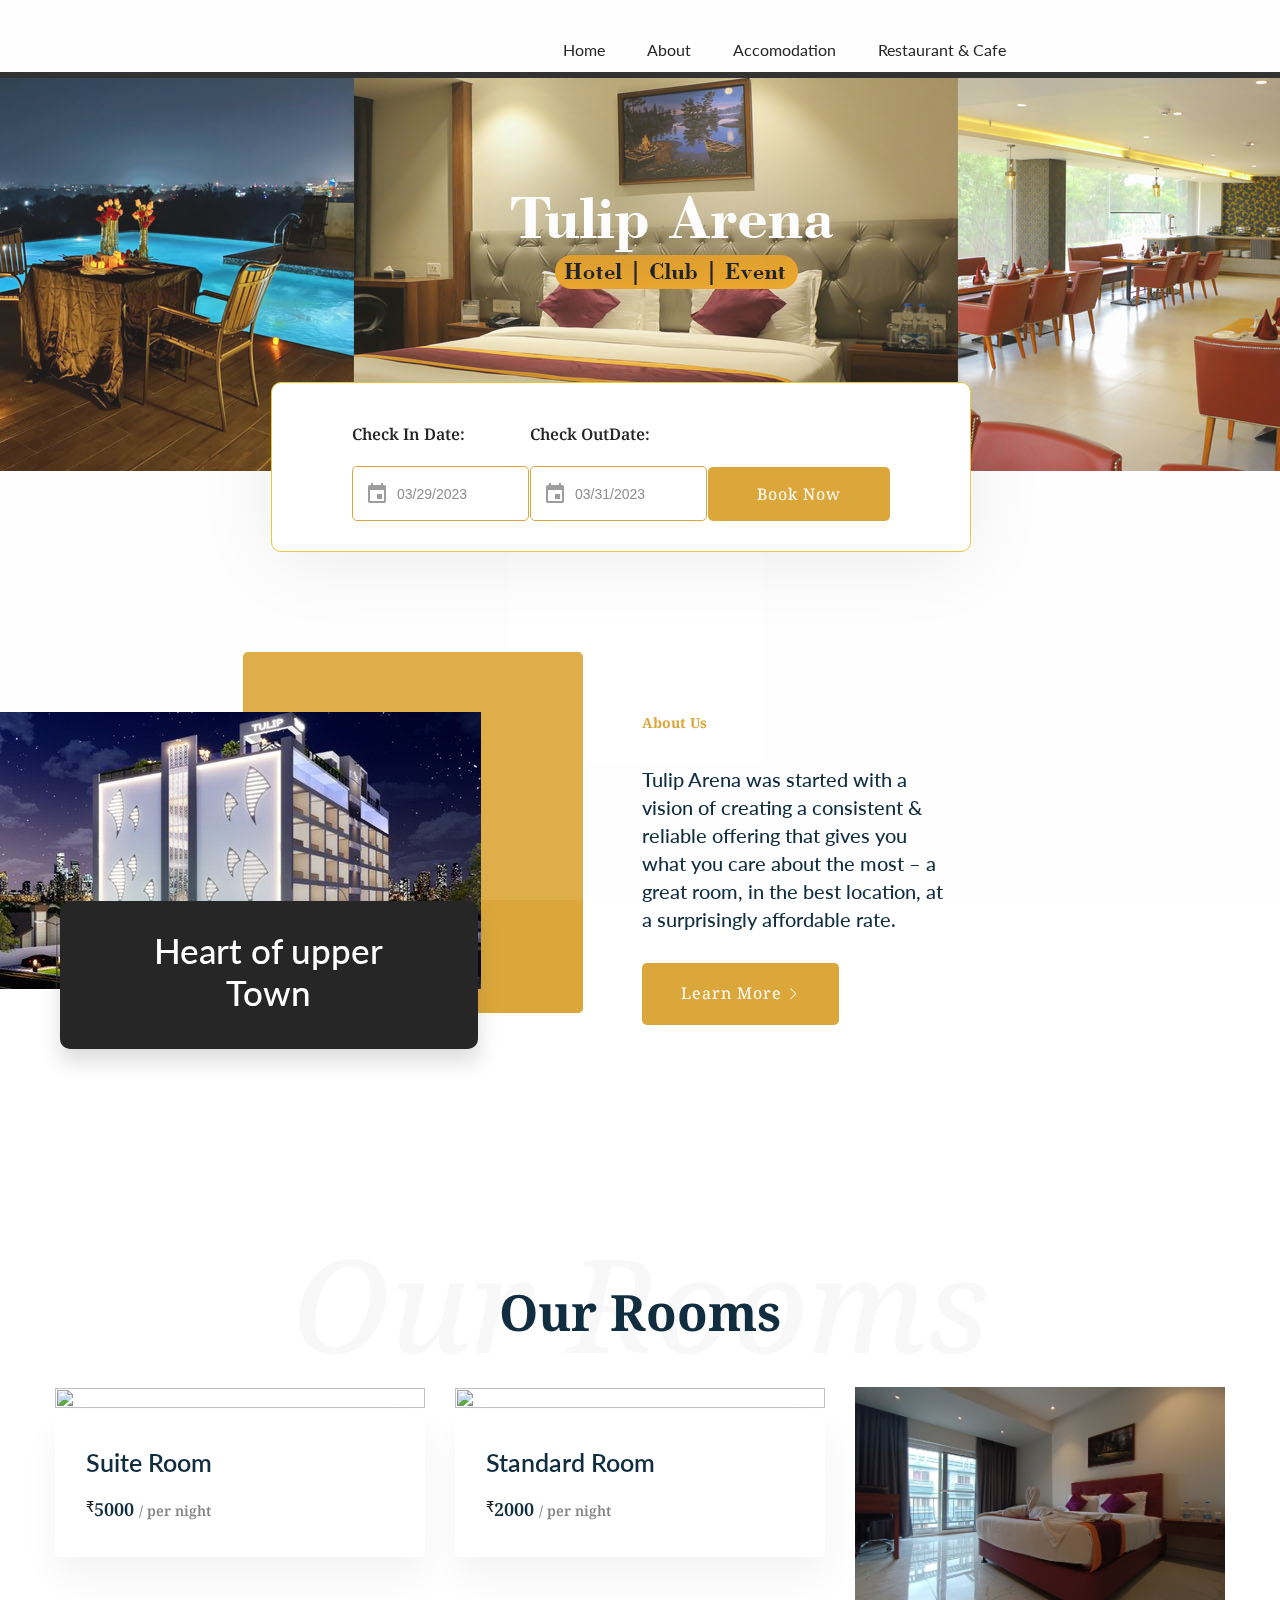
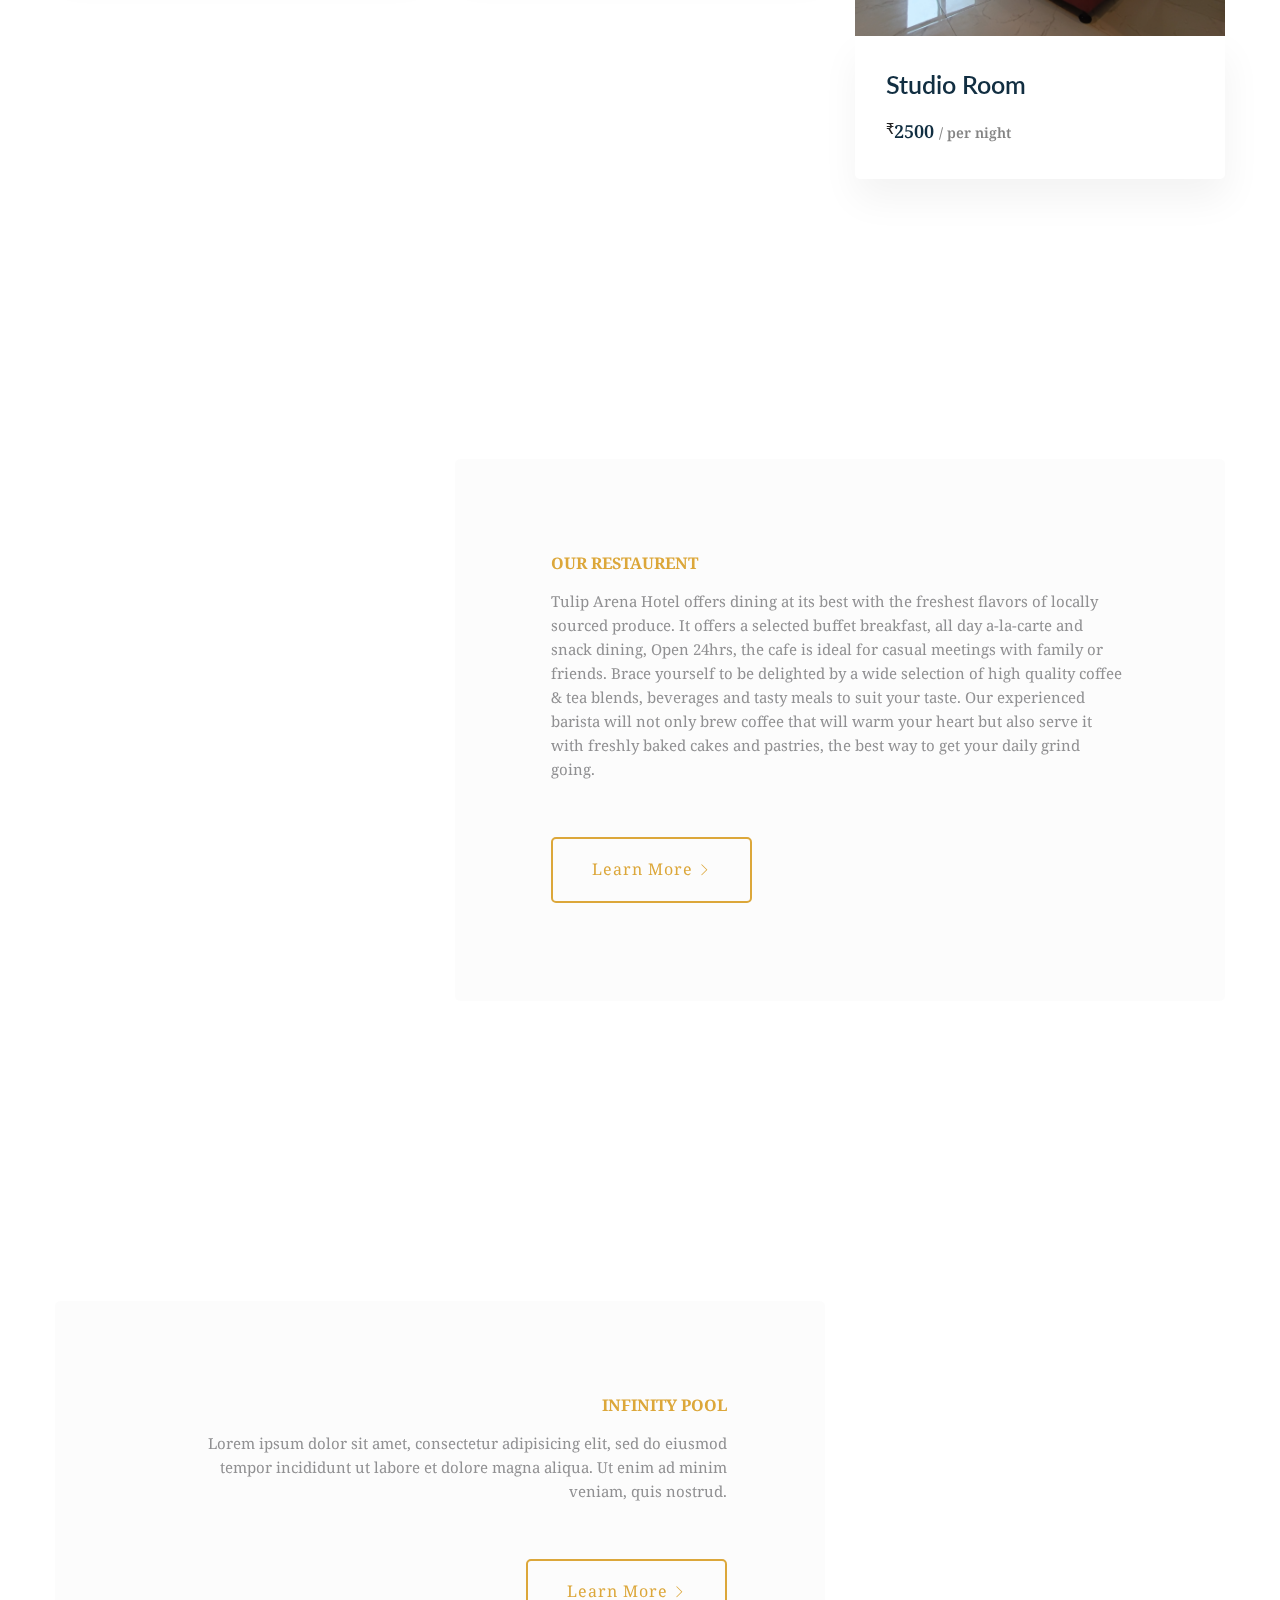
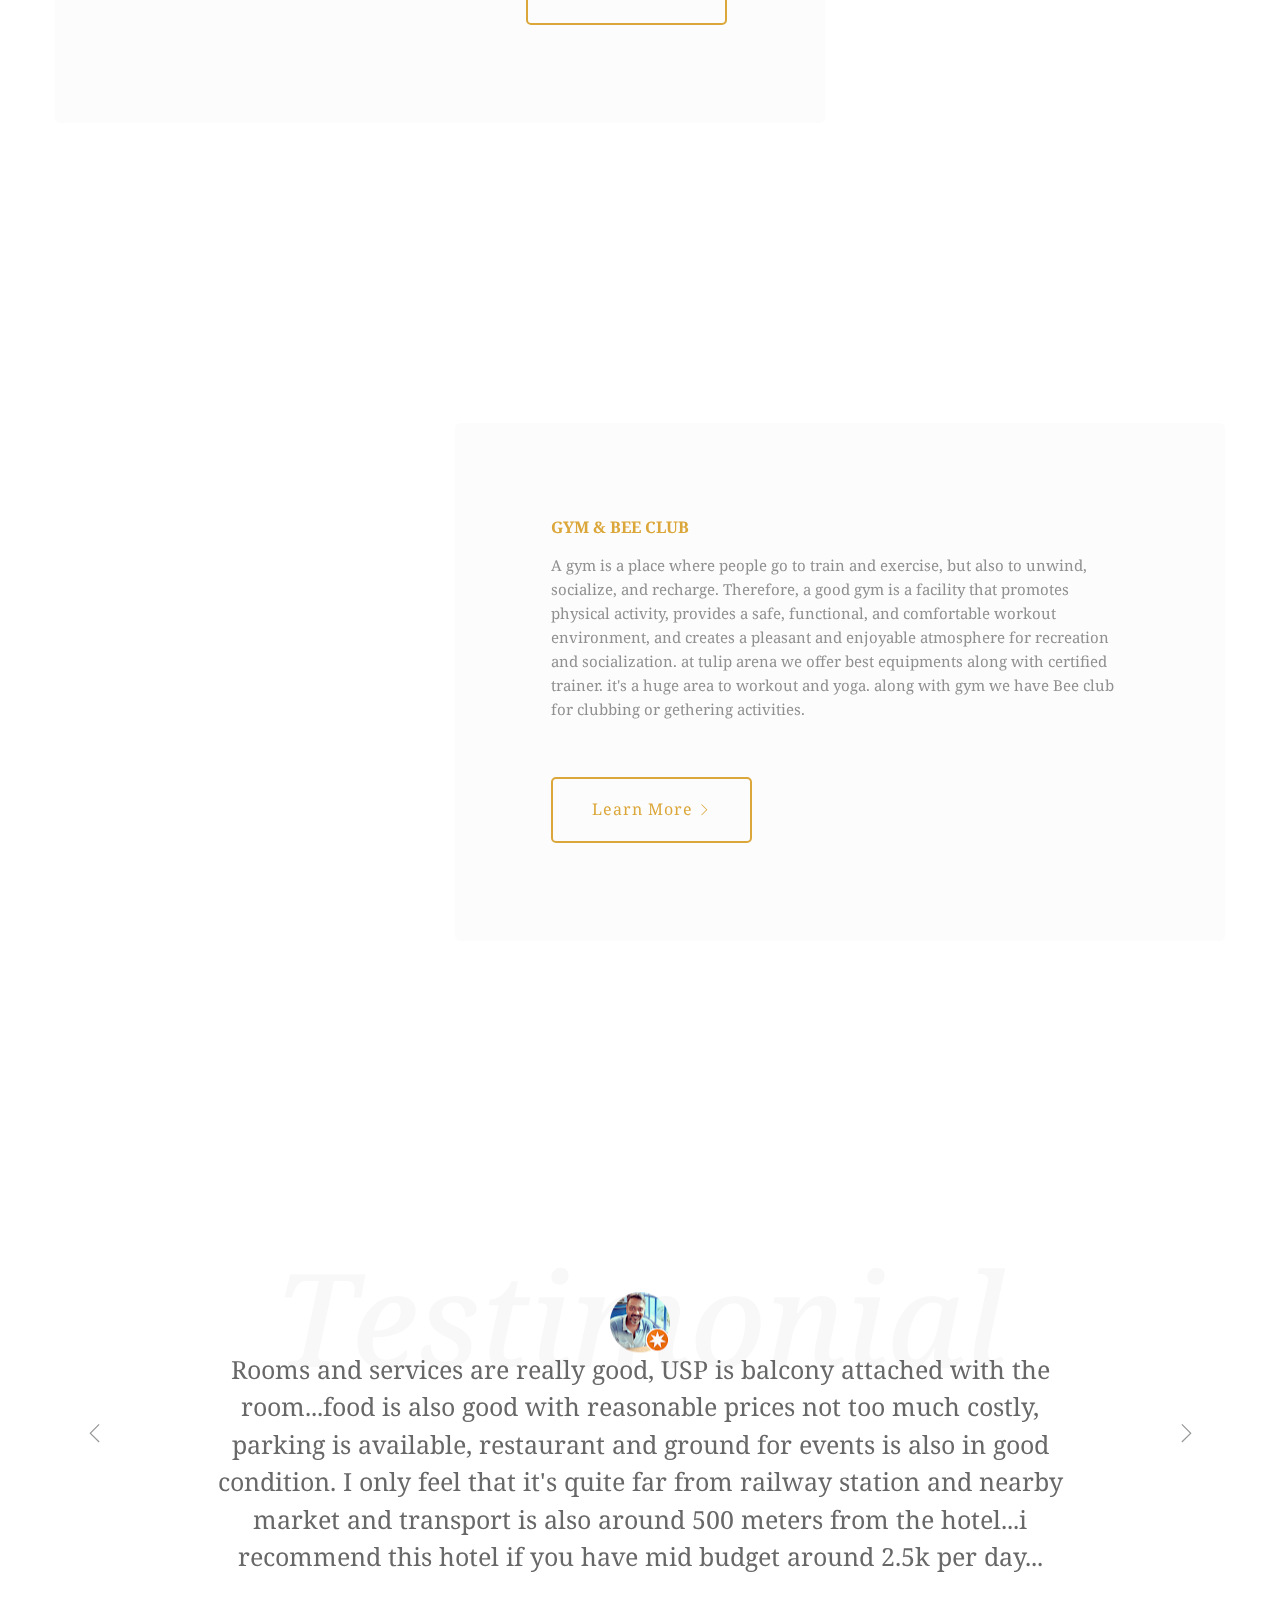
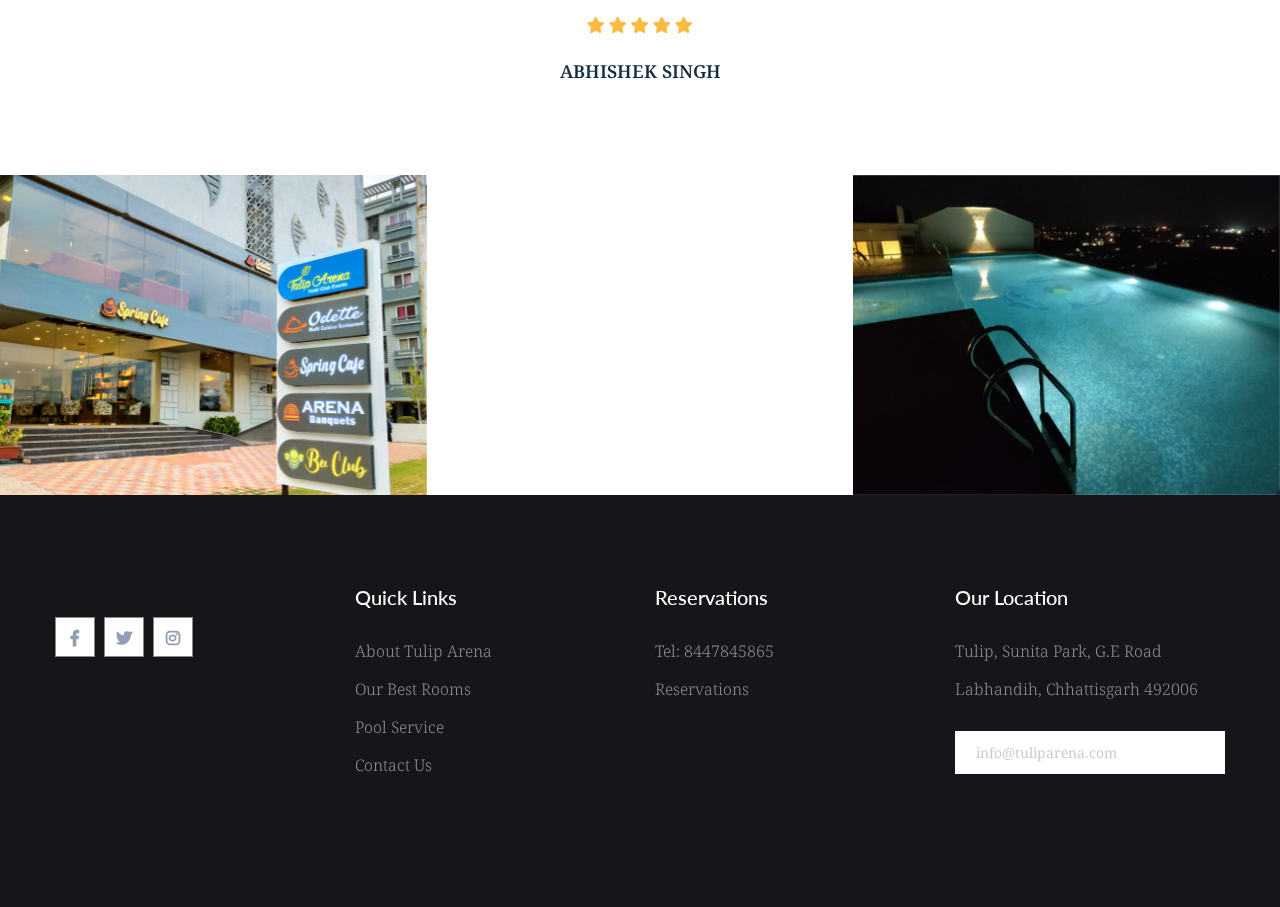
==== commit 0cc4a483: "Update index.html" ====
--- a/index.html
+++ b/index.html
@@ -8,7 +8,7 @@
         <meta name="viewport" content="width=device-width, initial-scale=1">
 
         <link rel="manifest" href="site.webmanifest">
-		<link rel="shortcut icon" type="image/x-icon" href="assets/img/favicon.ico">
+		<link rel="shortcut icon" type="image/x-icon" href="img/favicon.ico">
 
 		<!-- CSS here -->
             <link rel="stylesheet" href="css/bootstrap.min.css">
@@ -431,7 +431,7 @@
                                             onblur="this.placeholder = ' info@tuliparena.com '">
                                             <div class="form-icon">
                                               <button type="submit" name="submit" id="newsletter-submit"
-                                              class="email_icon newsletter-submit button-contactForm"><img src="assets/img/logo/form-iocn.jpg" alt=""></button>
+                                              class="email_icon newsletter-submit button-contactForm"><img src="logo/form-iocn.jpg" alt=""></button>
                                             </div>
                                             <div class="mt-10 info"></div>
                                         </form>
@@ -449,40 +449,40 @@
 	<!-- JS here -->
 	
 		<!-- All JS Custom Plugins Link Here here -->
-        <script src=".js/vendor/modernizr-3.5.0.min.js"></script>
+        <script src="js/vendor/modernizr-3.5.0.min.js"></script>
 		
 		<!-- Jquery, Popper, Bootstrap -->
-		<script src="./assets/js/vendor/jquery-1.12.4.min.js"></script>
-        <script src=".js/popper.min.js"></script>
-        <script src=".js/bootstrap.min.js"></script>
+		<script src="js/vendor/jquery-1.12.4.min.js"></script>
+        <script src="js/popper.min.js"></script>
+        <script src="js/bootstrap.min.js"></script>
 	    <!-- Jquery Mobile Menu -->
-        <script src=".js/jquery.slicknav.min.js"></script>
+        <script src="js/jquery.slicknav.min.js"></script>
 
 		<!-- Jquery Slick , Owl-Carousel Plugins -->
-        <script src=".js/owl.carousel.min.js"></script>
-        <script src=".js/slick.min.js"></script>
+        <script src="js/owl.carousel.min.js"></script>
+        <script src="js/slick.min.js"></script>
         <!-- Date Picker -->
-        <script src=".js/gijgo.min.js"></script>
+        <script src="js/gijgo.min.js"></script>
 		<!-- One Page, Animated-HeadLin -->
-        <script src=".js/wow.min.js"></script>
-		<script src=".js/animated.headline.js"></script>
-        <script src=".js/jquery.magnific-popup.js"></script>
+        <script src="js/wow.min.js"></script>
+		<script src="js/animated.headline.js"></script>
+        <script src="js/jquery.magnific-popup.js"></script>
 
 		<!-- Scrollup, nice-select, sticky -->
-        <script src=".js/jquery.scrollUp.min.js"></script>
-        <script src=".js/jquery.nice-select.min.js"></script>
-		<script src=".js/jquery.sticky.js"></script>
+        <script src="js/jquery.scrollUp.min.js"></script>
+        <script src="js/jquery.nice-select.min.js"></script>
+		<script src="js/jquery.sticky.js"></script>
         
         <!-- contact js -->
-        <script src=".js/contact.js"></script>
-        <script src=".js/jquery.form.js"></script>
-        <script src=".js/jquery.validate.min.js"></script>
-        <script src=".js/mail-script.js"></script>
-        <script src=".js/jquery.ajaxchimp.min.js"></script>
+        <script src="js/contact.js"></script>
+        <script src="js/jquery.form.js"></script>
+        <script src="js/jquery.validate.min.js"></script>
+        <script src="js/mail-script.js"></script>
+        <script src="js/jquery.ajaxchimp.min.js"></script>
         
 		<!-- Jquery Plugins, main Jquery -->	
-        <script src=".js/plugins.js"></script>
-        <script src=".js/main.js"></script>
+        <script src="js/plugins.js"></script>
+        <script src="js/main.js"></script>
         
     </body>
 </html>
--- a/css/style.css
+++ b/css/style.css
@@ -2135,7 +2135,7 @@
       .customer-img .customar-img2 {
         display: none; } }
   .customer-img::before {
-    background-image: url(../img/customer/customar_bg.png);
+    background-image: url(customer/customar_bg.png);
     position: absolute;
     content: "";
     top: -59px;
@@ -2338,7 +2338,7 @@
       content: "";
       top: 0;
       bottom: 0;
-      background-image: url(../img/gallery/IMG_5081.JPG);
+      background-image: url(gallery/IMG_5081.JPG);
       width: 50%;
       border-radius: 0 5px 0 0;
       background-size: cover;
@@ -2354,7 +2354,7 @@
       content: "";
       top: 0;
       bottom: 0;
-      background-image: url(../img/gallery/IMG-20211206-WA0007.jpg);
+      background-image: url(gallery/IMG-20211206-WA0007.jpg);
       width: 50%;
       border-radius: 0 0 0 5px;
       background-repeat: no-repeat;
@@ -2370,7 +2370,7 @@
       content: "";
       top: 0;
       bottom: 0;
-      background-image: url(../img/gallery/Gym1.jpg);
+      background-image: url(gallery/Gym1.jpg);
       width: 50%;
       border-radius: 0 5px 0 0;
       background-size: cover;
@@ -3657,13 +3657,13 @@
   background: #f5f5f5; }
 
 .bg-img-1 {
-  background-image: url(../img/slider/slider-img-1.jpg); }
+  background-image: url(slider/slider-img-1.jpg); }
 
 .bg-img-2 {
-  background-image: url(../img/background-img/bg-img-2.jpg); }
+  background-image: url(background-img/bg-img-2.jpg); }
 
 .cta-bg-1 {
-  background-image: url(../img/background-img/bg-img-3.jpg); }
+  background-image: url(background-img/bg-img-3.jpg); }
 
 .overlay {
   position: relative;
@@ -3865,13 +3865,13 @@
       background-color: #222222; }
 
 .breadcam_bg {
-  background-image: url(../img/banner/bradcam.png); }
+  background-image: url(banner/bradcam.png); }
 
 .breadcam_bg_1 {
-  background-image: url(../img/banner/bradcam2.png); }
+  background-image: url(banner/bradcam2.png); }
 
 .breadcam_bg_2 {
-  background-image: url(../img/banner/bradcam3.png); }
+  background-image: url(img/banner/bradcam3.png); }
 
 .bradcam_area {
   background-size: cover;
@@ -4671,7 +4671,7 @@
       cursor: pointer;
       border: 1px solid #f1f1f1; }
     .primary-checkbox input:checked + label {
-      background: url(../img/elements/primary-check.png) no-repeat center center/cover;
+      background: url(elements/primary-check.png) no-repeat center center/cover;
       border: none; }
 
 .confirm-checkbox {
@@ -4702,7 +4702,7 @@
       cursor: pointer;
       border: 1px solid #f1f1f1; }
     .confirm-checkbox input:checked + label {
-      background: url(../img/elements/success-check.png) no-repeat center center/cover;
+      background: url(elements/success-check.png) no-repeat center center/cover;
       border: none; }
 
 .disabled-checkbox {
@@ -4736,7 +4736,7 @@
       cursor: not-allowed;
       z-index: 3; }
     .disabled-checkbox input:checked + label {
-      background: url(../img/elements/disabled-check.png) no-repeat center center/cover;
+      background: url(elements/disabled-check.png) no-repeat center center/cover;
       border: none; }
 
 .primary-radio {
@@ -4767,7 +4767,7 @@
       cursor: pointer;
       border: 1px solid #f1f1f1; }
     .primary-radio input:checked + label {
-      background: url(../img/elements/primary-radio.png) no-repeat center center/cover;
+      background: url(elements/primary-radio.png) no-repeat center center/cover;
       border: none; }
 
 .confirm-radio {
@@ -4798,7 +4798,7 @@
       cursor: pointer;
       border: 1px solid #f1f1f1; }
     .confirm-radio input:checked + label {
-      background: url(../img/elements/success-radio.png) no-repeat center center/cover;
+      background: url(elements/success-radio.png) no-repeat center center/cover;
       border: none; }
 
 .disabled-radio {
@@ -4832,7 +4832,7 @@
       cursor: not-allowed;
       z-index: 3; }
     .disabled-radio input:checked + label {
-      background: url(../img/elements/disabled-radio.png) no-repeat center center/cover;
+      background: url(elements/disabled-radio.png) no-repeat center center/cover;
       border: none; }
 
 .default-select {
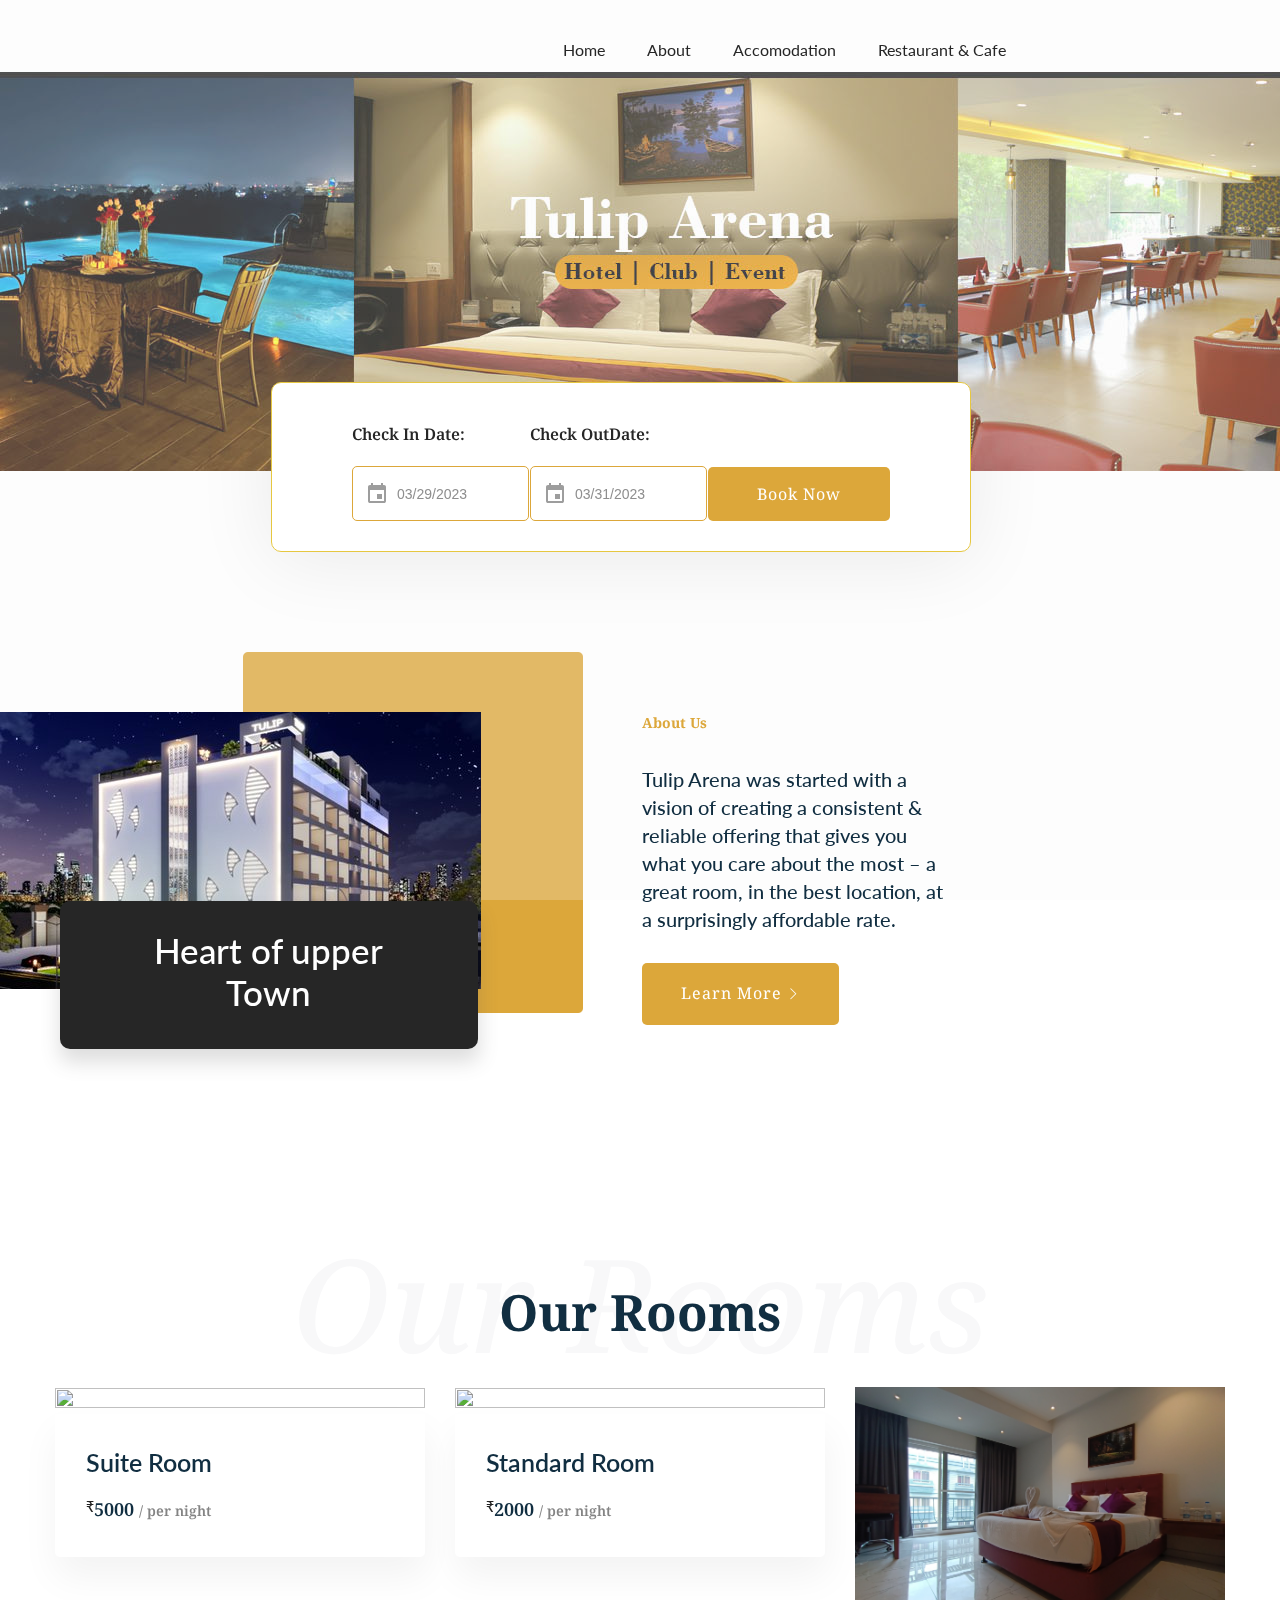
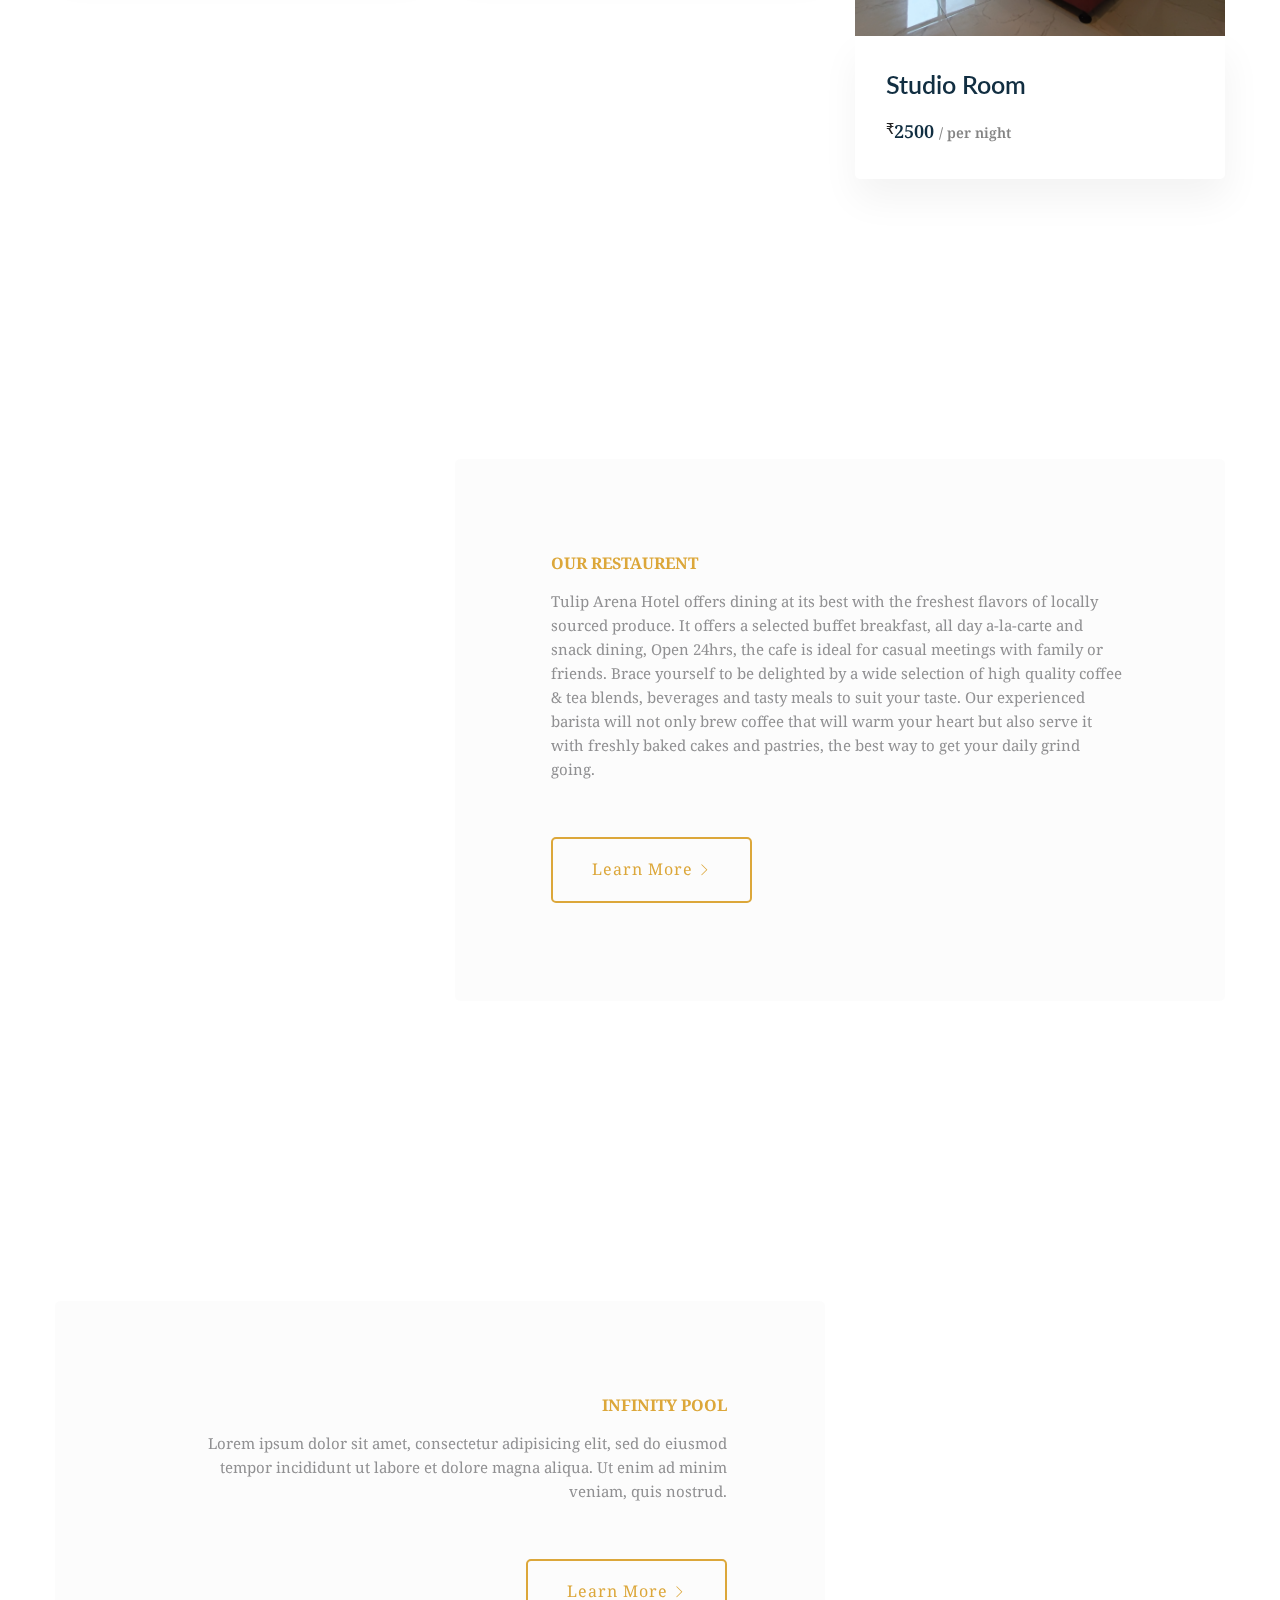
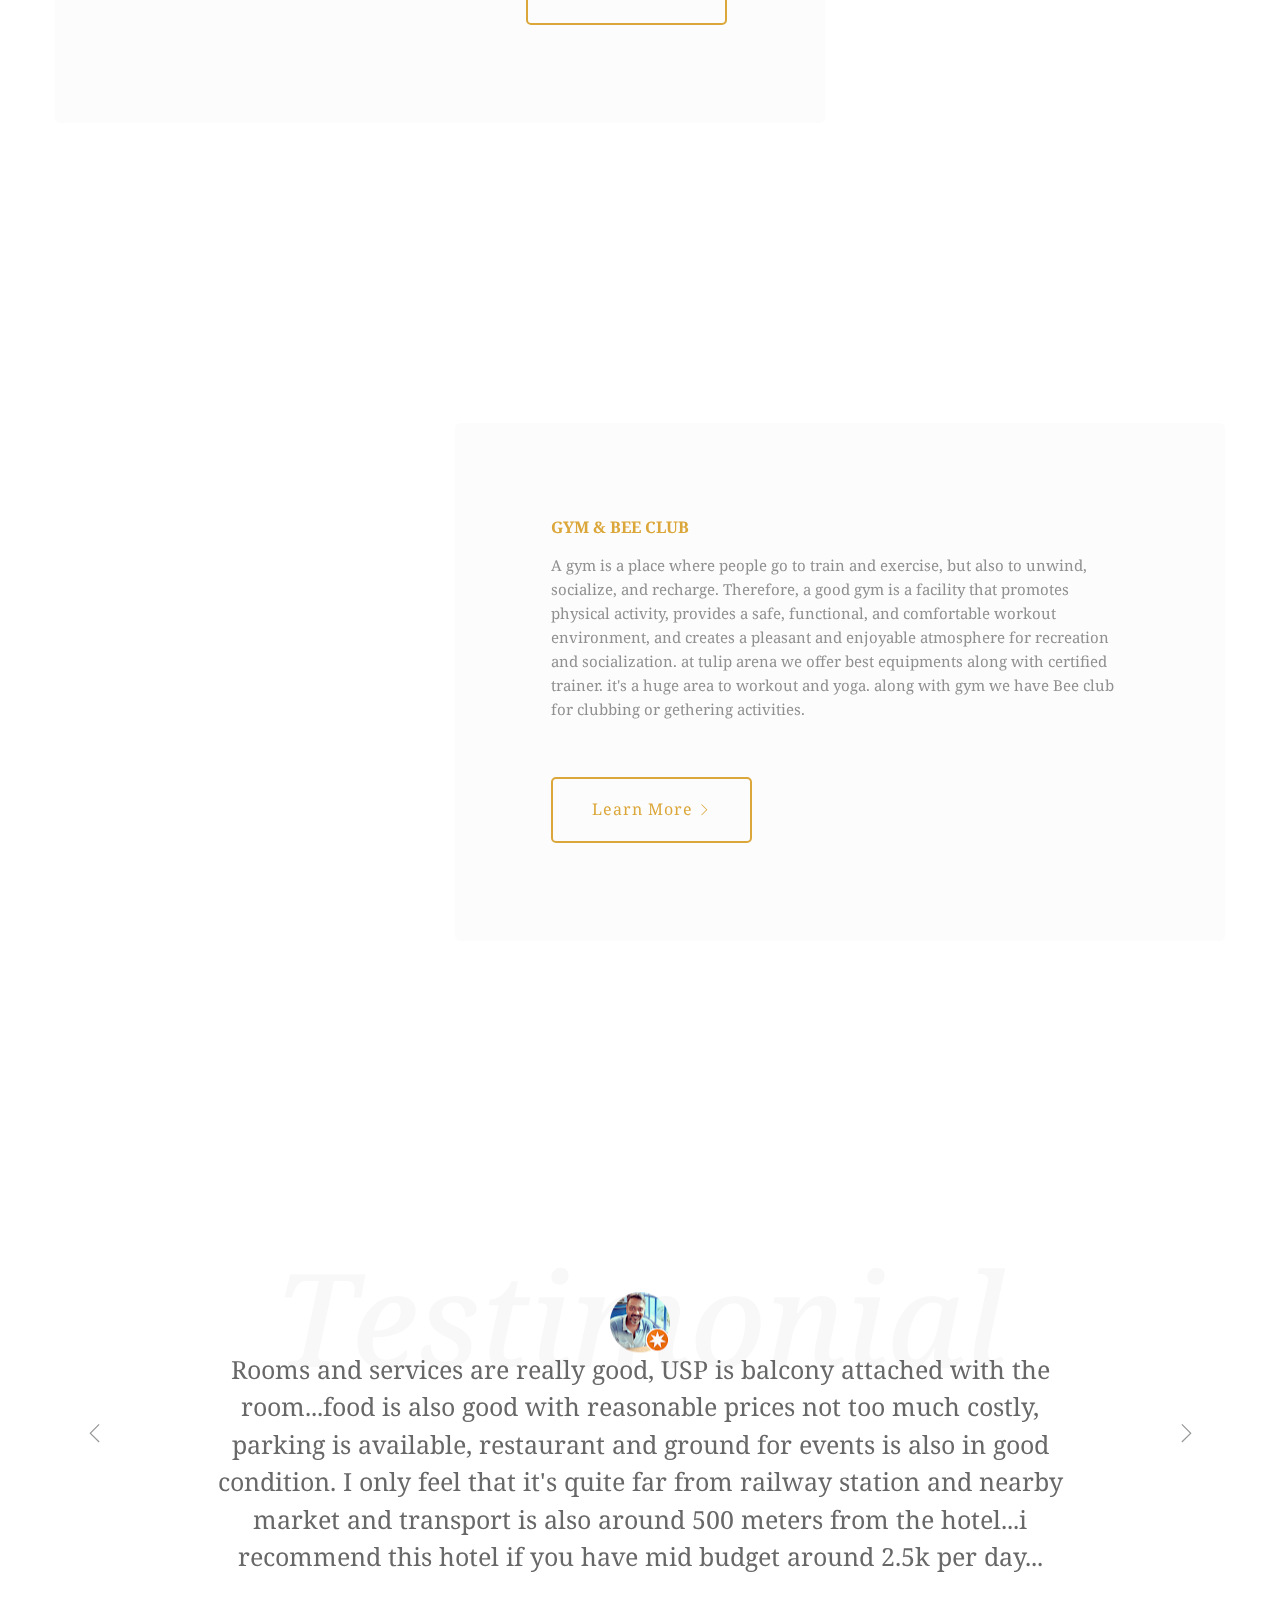
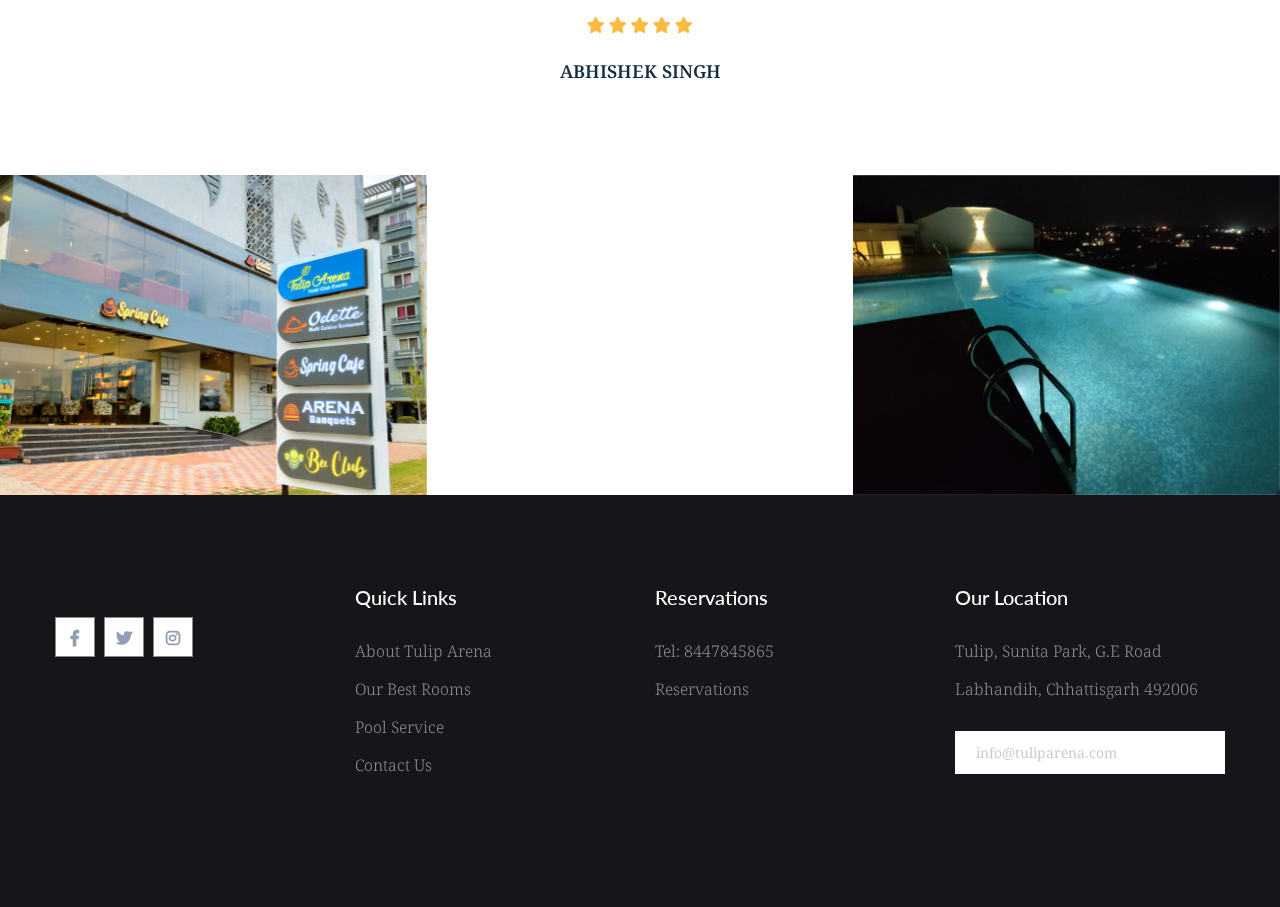
==== commit 2f55d3a5: "Update index.html" ====
--- a/index.html
+++ b/index.html
@@ -8,7 +8,7 @@
         <meta name="viewport" content="width=device-width, initial-scale=1">
 
         <link rel="manifest" href="site.webmanifest">
-		<link rel="shortcut icon" type="image/x-icon" href="img/favicon.ico">
+		<link rel="shortcut icon" type="x-icon" href="favicon.ico">
 
 		<!-- CSS here -->
             <link rel="stylesheet" href="css/bootstrap.min.css">
